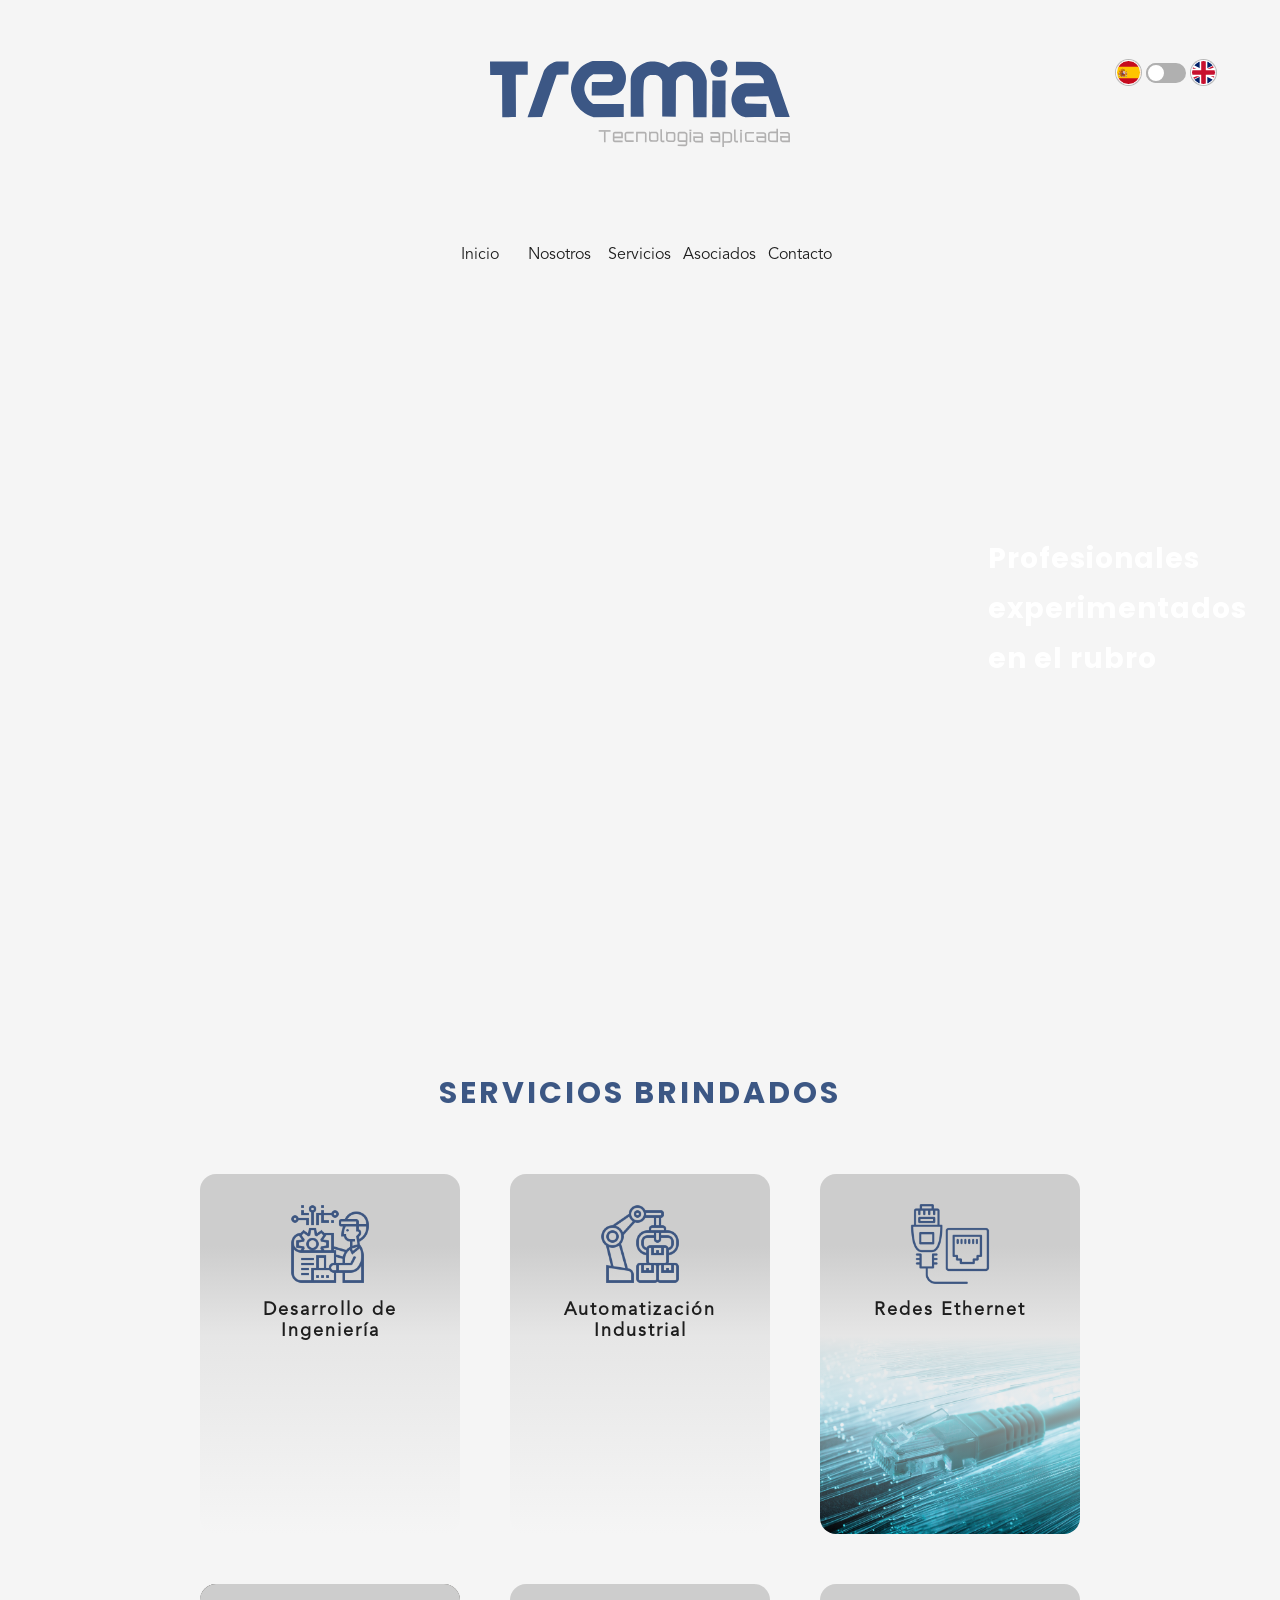
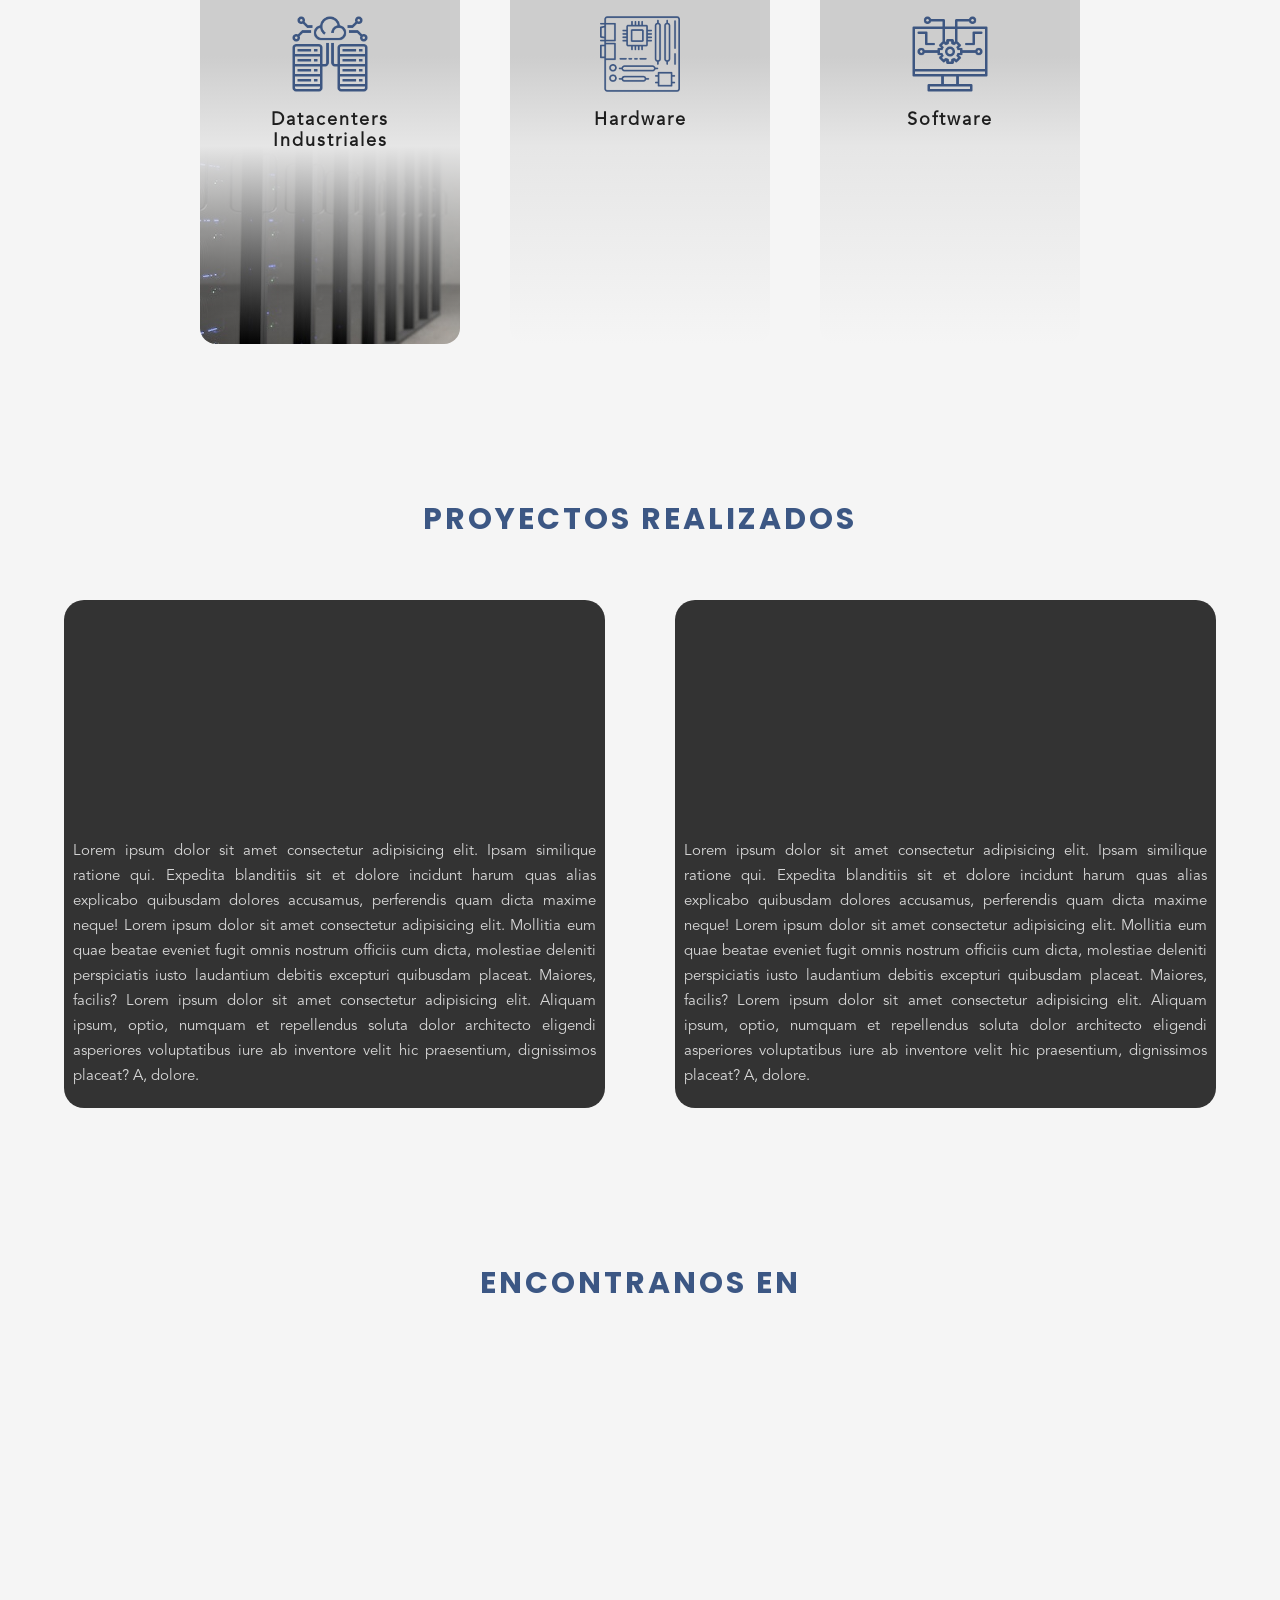
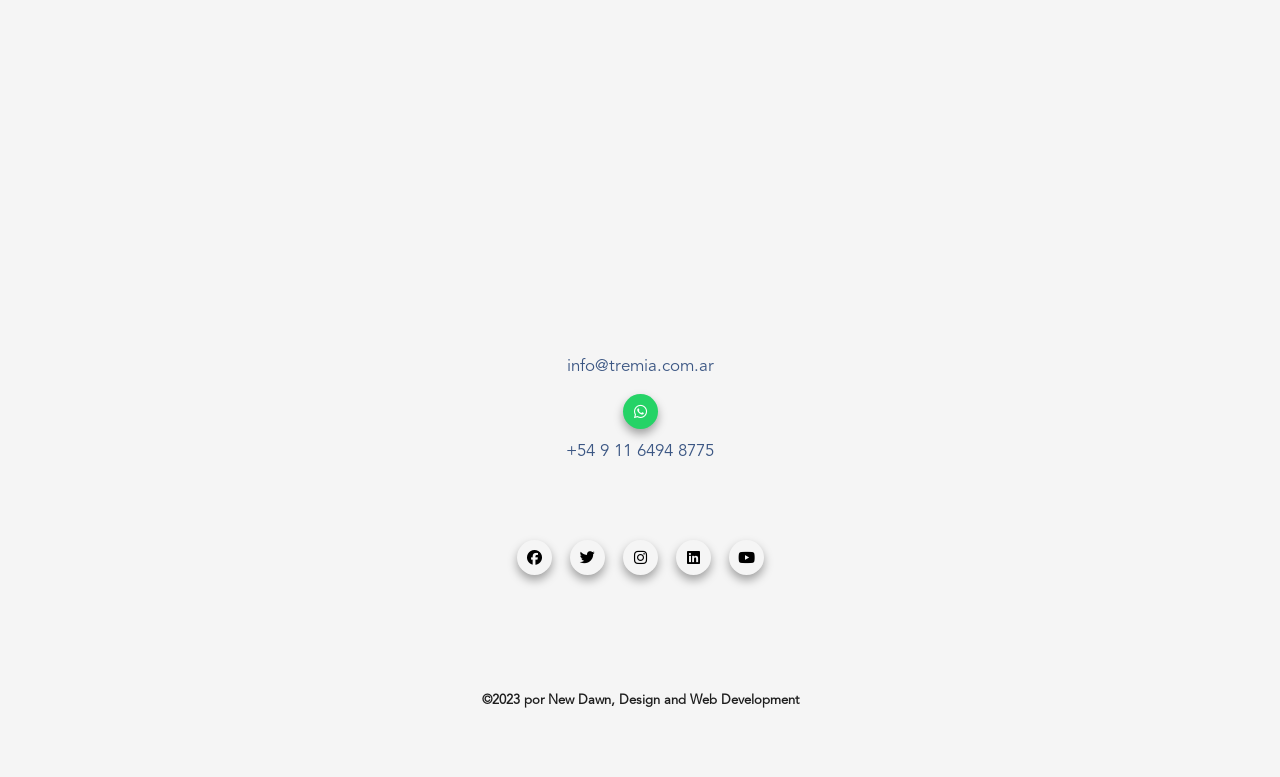
==== index.html @ 98873685 "first commit" ====
<!DOCTYPE html>
<html lang="en">
<head>
    <meta charset="UTF-8">
    <meta name="viewport" content="width=device-width, initial-scale=1.0">
    <link href="https://cdn.jsdelivr.net/npm/bootstrap@5.3.2/dist/css/bootstrap.min.css" rel="stylesheet" integrity="sha384-T3c6CoIi6uLrA9TneNEoa7RxnatzjcDSCmG1MXxSR1GAsXEV/Dwwykc2MPK8M2HN" crossorigin="anonymous">
    <link rel="stylesheet" href="./css/estilos.css">
    <link rel="preconnect" href="https://fonts.googleapis.com">
    <link rel="preconnect" href="https://fonts.gstatic.com" crossorigin>
    <link href="https://fonts.googleapis.com/css2?family=Poppins:wght@200&display=swap" rel="stylesheet">
    <link rel="stylesheet" href="https://cdnjs.cloudflare.com/ajax/libs/font-awesome/6.4.2/css/all.min.css">
    <title>Tremia</title>
</head>
<body>
    <header>
        <a href="./index.html" class="logo"><img src="./assets/images/logo.svg" alt="Logotipo de la compañia"></a>
        <nav>
            <ul class="navbar">
                <li><a href="./index.html">Inicio</a></li>
                <li><a href="./html/nosotros.html">Nosotros</a></li>
                <li><a href="./html/servicios.html">Servicios</a></li>
                <li><a href="./html/asociados.html">Asociados</a></li>
                <li><a href="./html/contacto.html">Contacto</a></li>
            </ul>
            <ul class="mobile-navbar">
                <li><a href="./index.html"><i class="fa-solid fa-house"></i></a></li>
                <li><a href="./html/nosotros.html"><i class="fa-solid fa-users"></i></a></li>
                <li><a href="./html/servicios.html"><i class="fa-solid fa-gear"></i></a></li>
                <li><a href="./html/asociados.html"><i class="fa-solid fa-handshake"></i></a></li>
                <li><a href="./html/contacto.html"><i class="fa-solid fa-circle-info"></i></a></li>
            </ul>
        </nav>
        <div class="toogle">
            <i class="es"></i>
            <input type="checkbox" class="switch">
            <i class="en"></i>
        </div>
    </header>
    <main class="home-main">
        <section class="banner">
            <p>Profesionales experimentados en el rubro</p>
        </section>
        <section class="service">
            <h2>SERVICIOS BRINDADOS</h2>
            <section class="service-container">
                <article class="engineering">
                    <div class="background"></div>
                    <div class="icon">
                        <img src="./assets/icons/ingenieria.png" alt="Plano de ingeniería">
                        <h3>Desarrollo de Ingeniería</h3>
                    </div>
                </article>
                <article class="automation">
                    <div class="background"></div>
                    <div class="icon">
                        <img src="./assets/icons/automatizacion.png" alt="Máquina de producción automatizada">
                        <h3>Automatización Industrial</h3>
                    </div>
                </article>
                <article class="ethernet">
                    <div class="background"></div>
                    <div class="icon">
                        <img src="./assets/icons/ethernet.png" alt="Enchufe y cable ethernet">
                        <h3>Redes Ethernet</h3>
                    </div>
                </article>
                <article class="datacenter">
                    <div class="background"></div>
                    <div class="icon">
                        <img src="./assets/icons/datacenter.png" alt="Datacenter conectado a la nube">
                        <h3>Datacenters Industriales</h3>
                    </div>
                </article>
                <article class="hardware">
                    <div class="background"></div>
                    <div class="icon">
                        <img src="./assets/icons/hardware.png" alt="Placa mother">
                        <h3>Hardware</h3>
                    </div>
                </article>
                <article class="software">
                    <div class="background"></div>
                    <div class="icon">
                        <img src="./assets/icons/software.png" alt="Monitor de pc">
                        <h3>Software</h3>
                    </div>
                </article>
            </section>
        </section>
        <section class="project">
            <h2>PROYECTOS REALIZADOS</h2>
            <section class="video-container"> 
                <article class="video-one">
                    <iframe width="" height="" src="https://www.youtube.com/embed/xtNZchCYTEs?si=9gAuLyuPOHuq5hOS" title="YouTube video player" frameborder="0" allow="accelerometer; autoplay; clipboard-write; encrypted-media; gyroscope; picture-in-picture; web-share" allowfullscreen></iframe>
                    <p>Lorem ipsum dolor sit amet consectetur adipisicing elit. Ipsam similique ratione qui. Expedita blanditiis sit et dolore incidunt harum quas alias explicabo quibusdam dolores accusamus, perferendis quam dicta maxime neque! Lorem ipsum dolor sit amet consectetur adipisicing elit. Mollitia eum quae beatae eveniet fugit omnis nostrum officiis cum dicta, molestiae deleniti perspiciatis iusto laudantium debitis excepturi quibusdam placeat. Maiores, facilis? Lorem ipsum dolor sit amet consectetur adipisicing elit. Aliquam ipsum, optio, numquam et repellendus soluta dolor architecto eligendi asperiores voluptatibus iure ab inventore velit hic praesentium, dignissimos placeat? A, dolore.</p>
                </article>
                <article class="video-two">
                    <iframe width="" height="" src="https://www.youtube.com/embed/kQKHyUtLWDk?si=GlRY5vP1J7Vg8TEd" title="YouTube video player" frameborder="0" allow="accelerometer; autoplay; clipboard-write; encrypted-media; gyroscope; picture-in-picture; web-share" allowfullscreen></iframe>
                    <p>Lorem ipsum dolor sit amet consectetur adipisicing elit. Ipsam similique ratione qui. Expedita blanditiis sit et dolore incidunt harum quas alias explicabo quibusdam dolores accusamus, perferendis quam dicta maxime neque! Lorem ipsum dolor sit amet consectetur adipisicing elit. Mollitia eum quae beatae eveniet fugit omnis nostrum officiis cum dicta, molestiae deleniti perspiciatis iusto laudantium debitis excepturi quibusdam placeat. Maiores, facilis? Lorem ipsum dolor sit amet consectetur adipisicing elit. Aliquam ipsum, optio, numquam et repellendus soluta dolor architecto eligendi asperiores voluptatibus iure ab inventore velit hic praesentium, dignissimos placeat? A, dolore.</p>
                </article>
            </section>
        </section>
        <section class="location">
            <h2>ENCONTRANOS EN</h2>
            <iframe src="https://www.google.com/maps/embed?pb=!1m18!1m12!1m3!1d3280.3046109738902!2d-58.330329324267936!3d-34.697496162456886!2m3!1f0!2f0!3f0!3m2!1i1024!2i768!4f13.1!3m3!1m2!1s0x95a332f5c1143429%3A0x132e150440129a84!2sRoque%20P%C3%A9rez%2090%2C%20B1874DXB%20Villa%20Dominico%2C%20Provincia%20de%20Buenos%20Aires!5e0!3m2!1ses-419!2sar!4v1694725161203!5m2!1ses-419!2sar" width="600" height="450" style="border:0;" allowfullscreen="" loading="lazy" referrerpolicy="no-referrer-when-downgrade"></iframe>
        </section>
    </main>
    <footer>
        <div class="social-media-container">
            <a href="http://www.outlook.com" target="_blank">info@tremia.com.ar</a>
            <div class="whatsapp-icon">
                <a href="https://web.whatsapp.com/" target="_blank"><i class="fa-brands fa-whatsapp"></i></a>
                <p>+54 9 11 6494 8775</p>
            </div>
            <div class="social-media-icons">
                <a href="http://www.facebook.com" target="_blank"><i class="fa-brands fa-facebook"></i></a>
                <a href="http://www.twitter.com" target="_blank"><i class="fa-brands fa-twitter"></i></a>
                <a href="http://www.instagram.com" target="_blank"><i class="fa-brands fa-instagram"></i></a>
                <a href="http://www.linkedin.com" target="_blank"><i class="fa-brands fa-linkedin"></i></a>
                <a href="http://www.youtube.com" target="_blank"><i class="fa-brands fa-youtube"></i></a>
            </div>
        </div>
        <div class="copyright">
            <p>©2023 por New Dawn, Design and Web Development</p>
        </div>
    </footer>
    <script src="https://cdn.jsdelivr.net/npm/bootstrap@5.3.2/dist/js/bootstrap.bundle.min.js" integrity="sha384-C6RzsynM9kWDrMNeT87bh95OGNyZPhcTNXj1NW7RuBCsyN/o0jlpcV8Qyq46cDfL" crossorigin="anonymous"></script>
</body>
</html>
---- css/estilos.css ----
@font-face {
    font-family: avenir;
    src: url(../assets/fonts/avenir_ff/AvenirLTStd-Book.otf);
}

* {
    box-sizing: border-box;
    margin: 0;
    padding: 0;
    text-decoration: none;
    list-style: none;
}

html {
    font-size: 62.5%;
}

body {
    display: flex;
    flex-direction: column;
    gap: 40px;
    background-color: whitesmoke;
}

/*Comienzo Header*/

header {
    width: 90vw;
    height: 30vh;
    margin: 0 auto;
    display: grid;
    grid-template-columns: 2fr 1fr;
    grid-template-rows: 1fr 2fr 4fr;
    grid-template-areas:
    ". ."
    ". toogle"
    "logo logo"
}

.logo {
    grid-area: logo;
    place-self: start center;
    display: flex;
    justify-content: center;
    align-items: center;
}

.logo img {
    width: 80%;
}

    /* inicio navbar*/


.navbar {
    display: none;
}

.navbar li {
    width: 80px;
    height: 30px;
    display: flex;
}

.navbar li a {
    display: flex;
    justify-content: center;
    align-items: center;
    width: 100%;
    height: 100%;
    font-family: avenir;
    font-size: 1.5rem;
    color: #1e1e1e;
    text-decoration: none;
}


.navbar li a:hover {
    border: 2px solid #3c5784;
    background-color: #3c5784;
    border-radius: 0.3em;
    color: #fff;
}

.navbar li a:active {
    color:#b0b0b0;
}

.mobile-navbar {
    width: 100vw;
    position: fixed;
    z-index: 2;
    left: 0;
    bottom: 0;
    margin: 0;
    display: flex;
    justify-content: space-between;
    align-items: center;
    padding: .8em;
    background-color: #3c5784;
    border-radius: 0.5em 0.5em 0px 0px;
}


.mobile-navbar li {
    width: 40px;
    height: 30px;
    display: flex;
    gap: 10px;
}

.mobile-navbar li a {
    display: flex;
    justify-content: center;
    align-items: center;
    width: 100%;
    height: 100%;
    font-family: avenir;
    font-size: 2rem;
    color: whitesmoke;
    text-decoration: none;
}

.mobile-navbar li a:hover {
    color: #b0b0b0;
}

    /* fin navbar*/

    /* inicio switch idioma*/

.toogle {
    display: flex;
    justify-content: center;
    align-items: center;
    gap: 2.5px;
    grid-area: toogle;
    place-self: start end;
}

.toogle .es, .toogle .en{
    /*width: 35px;
    height: 35px;*/
    width: 17.5px;
    height: 17.5px;
    border-radius: 100%;
    border: 1px solid #fff;
    background-size: cover;
    background-position: center;
    background-repeat: no-repeat;
    box-shadow: 0px 0px 0px 1px rgba(0, 0, 0, 0.25)
}

.toogle .es {
    background-image: url(../assets/icons/bandera-españa.svg);
}

.toogle .en {
    background-image: url(../assets/icons/bandera-reino-unido.svg);
}

.toogle .switch {
    position: relative;
    /*width: 50px;
    height: 25px;*/
    width: 25px;
    height: 12.5px;
}

.switch:before {
    content: '';
    position: absolute;
    /*width: 50px;
    height: 25px;*/
    width: 25px;
    height: 12.5px;
    background-color: #b0b0b0;
    border-radius: 25px;
}

.switch:after {
    content: '';
    position: absolute;
    /*width: 25px;
    height: 25px;*/
    width: 12.5px;
    height: 12.5px;
    background-color: #fff;
    border-radius: 25px;
    border: 2px solid #b0b0b0;
    box-sizing: border-box;
    transition: 0.25s;
}

.switch:checked:after {
    /*left: 25px;*/
    left: 12.5px;
    border: 2px solid #b0b0b0;
}

.switch:checked:before {
    background-color: #b0b0b0;
}
    /*fin switch idioma*/

/*Fin Header*/

/*Inicio Main Index*/

.home-main {
    display: flex;
    flex-direction: column;
    gap: 150px;
}

    /*inicio banner*/
.banner {
    width: 100%;
    height: 67.5vh;
    display: flex;
    justify-content: end;
    align-items: center;
    background-image: url(/assets/images/automatizacion.jpg);
    background-size: cover;
    background-position: center;
    background-repeat: no-repeat;
}


.banner p {
    width: 200px;
    height: 150px;
    display: flex;
    justify-content: center;
    align-items: center;
    font-family: 'Poppins', sans-serif;
    font-size: 2.2rem;
    font-weight: 700;
    letter-spacing: 0.1rem;
    color: #fff;
    line-height: 4rem;
    padding: 0.3em;

}
    /*fin banner*/

    /*inicio service*/

.service {
    width: 90vw;
    display: grid;
    margin: 0 auto;
    gap: 50px;
}

.service h2 {
    font-family: 'Poppins', sans-serif;
    font-size: 2rem;
    font-weight: bold;
    letter-spacing: 0.3rem;
    color: #3c5784;
    text-align: center;
    padding: 0.25em;
}

.service-container {
    display: grid;
    grid-auto-rows: 36rem;
    grid-template-columns: repeat(auto-fit, min(26rem));
    place-content: center;
    gap: 50px;
}

.service-container article {
    display: flex;
    position: relative;
    width: 260px;
    height: 360px;
    border-radius: 16px;
    background-size: cover;
    background-repeat: no-repeat;
}

.service-container .engineering {
    background-image: url(/assets/images/plano.jpg);
    background-position: -250px 20px;
}


.service-container .automation {
    background-image: url(/assets/images/automatizacion.jpg);
    background-position: -200px 70px;
}

.service-container .ethernet {
    background-image: url(/assets/images/ethernet.jpg);
    background-position: -200px 120px;
}

.service-container .datacenter {
    background-image: url(/assets/images/datacenter.jpg);
    background-position: -140px 0px;
}

.service-container .hardware {
    background-image: url(/assets/images/hardware.jpg);
    background-position: -250px 0px;
}

.service-container .software {
    background-image: url(/assets/images/software.jpg);
    background-position: -300px 50px;
}

.service-container .background {
    width: 100%;
    height: 100%;
    border-radius: 16px;
    background: linear-gradient(180deg, #cdcdcd 20%, #e6e6e6 45%, #ffffff00 100%);
    
}

.service-container article .icon {
    position: absolute;
    top: 30px;
    width: 100%;
    height: auto;
    display: flex;
    flex-direction: column;
    justify-content: start;
    align-items: center;
    gap: 16px;
    border-radius: 8px;
}

.service-container article .icon img {
    width: 80px;
    height: 80px;
    background-size: cover;
    background-position: center;
    background-repeat: no-repeat;
    filter: invert(34%) sepia(5%) saturate(4446%) hue-rotate(179deg) brightness(92%) contrast(93%);
}

.service-container article .icon h3 {
    width: 80%;
    font-family: avenir;
    font-size: 1.8rem;
    font-weight: bold;
    letter-spacing: 0.2rem;
    color: #1e1e1e;
    text-align: center;
}

    /*fin service*/

    /*inico project*/

.project {
    width: 90vw;
    margin: 0 auto;
    display: flex;
    flex-direction: column;
    align-items: center;
    gap: 50px;
}

.project h2 {
    font-family: 'Poppins', sans-serif;
    font-size: 2rem;
    font-weight: bold;
    letter-spacing: 0.3rem;
    color: #3c5784;
    text-align: center;
    padding: 0.25em;
}

.project .video-container {
    width: 100%;
    display: flex;
    justify-content: center;
    align-items: center;
    flex-wrap: wrap;
    gap: 70px;
    /*background-color: #e6e6e6;*/
    /*padding: 10px 10px;*/
    border-radius: 7px;
}

.project .video-container article {
    width: 100%;
    display: flex;
    flex-direction: column;
    justify-content: center;
    align-items: center;
    gap: 10px;
    
    background-color: #333333;
    border-radius: 20px;
}


.project .video-container article iframe {
    width: 100%;
    height: 220px;
    border-radius: 8px;
    opacity: 1;
}

.project .video-container article p {
    font-family: avenir;
    font-size: 1.5rem;
    line-height: 2.5rem;
    padding: 0.6em;
    color: #fff;
    text-align: justify;
    opacity: 0.8;
}

    /*fin project*/

    /*inicio location*/

.location {
    width: 100%;
    display: flex;
    flex-direction: column;
    justify-content: center;
    align-items: center;
    gap: 50px;
}

.location h2 {
    font-family: 'Poppins', sans-serif;
    font-size: 2rem;
    font-weight: bold;
    letter-spacing: 0.3rem;
    color: #3c5784;
    padding: 0.25em;
}

.location iframe {
    width: 100%;
}

    /*fin location*/

/*Fin Main Index*/

/*Inicio Main Nosotros*/

.about-main {
    display: flex;
    flex-direction: column;
    justify-content: center;
    align-items: center;
    background-color: whitesmoke;
}

.about {
    width: 80vw;
    display: flex;
    flex-direction: column;
    gap: 3em;
    justify-content: center;
    align-items: center;
}

.about__title {
    font-family: avenir;
    font-size: 1.8rem;
    letter-spacing: 0.1rem;
    line-height: 3rem;
    text-align: center;
    color: #3c5784;
}

.about__text {
    font-family: avenir;
    font-size: 1.5rem;
    line-height: 3rem;
    text-align: center;
    color: #3c5784;
}

.about__card {
    display: flex;
    flex-direction: row;
    justify-content: center;
    align-items: center;
    flex-wrap: wrap;
    margin-top: 3em;
    gap: 5em;
}

.about__card .about-card__wrapper {
    width: 28em;
    display: flex;
    flex-direction: column;
    flex-wrap: wrap;
    border-radius: 2.5em;
    background-color: #fff;
    box-shadow: .7em .7em .3em 0em rgba(0,0,0,0.75);
}

.about-card__wrapper .about-card__head,
.about-card__wrapper .about-card__body {
    display: flex;
    flex-direction: column;
    justify-content: center;
    align-items: center;
    padding: 2.5em 2em;
}

.about-card__wrapper .about-card__head {
    position: relative;
}

.about-card__wrapper .about-card__body {
    gap: 2em;
}

.about-card__head .about-card__image {
    position: relative;
    height: 15em;
    width: 15em;
    border-radius: 50%;
    background: #fff;
    padding: 0.3em;
}

.about-card__head .about-card__image img {
    width: 100%;
    height: 100%;
    object-fit: cover;
    object-position: center;
    border-radius: 50%;
    border: .4em solid #019aa2;
}

.about-card__body .about-card__name {
    font-family: avenir;
    font-size: 1.8rem;
    font-weight: 500;
    color: #333;
}

.about-card__body .about-card__position {
    font-family: avenir;
    font-size: 1.8rem;
    font-weight: bold;
    color: #333;
    
}

.about-card__body .about-card__description {
    width: 100%;
    font-family: avenir;
    font-size: 1.4rem;
    font-weight: 500;
    color: #707070;
    text-align: center;
    line-height: 3rem;
    padding: .1em;
    border-bottom: 0.2em solid #c7c7c7;
    border-top: 0.2em solid #c7c7c7;
}

.about-card__head .about-card__overlay {
    position: absolute;
    top: 0;
    left: 0;
    width: 100%;
    height: 100%;
    background-color: #019aa2;
    border-radius: 2.5em 2.5em 0 2.5em;
}

.about-card__head .about-card__overlay::before,
.about-card__head .about-card__overlay::after {
    content: '';
    position: absolute;
    right: 0;
    bottom: -40px;
    width: 40px;
    height: 40px;
    background-color: #019aa2;
}

.about-card__head .about-card__overlay::after {
    border-radius: 0 2.5em 0 0;
    background-color: #fff;
}


/*FIn Main Nosotros*/

/*Inicio Main Servicios*/

.service-card {
    width: 100vw;
    height: auto;
    display: flex;
    flex-direction: column;
    gap: 4em;
}

.service-card .service-card__article {
    display: flex;
    flex-direction: column;
    gap: 1.5em;
}

.service-card__article .service-card__image {
    width: 100%;
    height: 300px;
    display: flex;
    justify-content: center;
    align-items: start;
    background-size: cover;
    background-position: center;
    background-repeat: no-repeat;
}

.service-card__image .service-card__title {
    width: 100%;
    font-family: 'Poppins', sans-serif;
    font-size: 1.5rem;
    letter-spacing: 0.15rem;
    padding: 0.3em;
    text-align: center;
    background-color: rgb(1, 1, 1, 0.5);
    color: #fff;
}

.engineering .service-card__image {
    background-image: url(./../assets/images/plano.jpg);
}

.automation .service-card__image {
    background-image: url(./../assets/images/automatizacion.jpg);
}

.ethernet .service-card__image {
    background-image: url(./../assets/images/ethernet.jpg);
}

.datacenter .service-card__image {
    background-image: url(./../assets/images/datacenter.jpg);
}

.hardware .service-card__image {
    background-image: url(./../assets/images/hardware.jpg);
}

.software .service-card__image {
    background-image: url(./../assets/images/software.jpg);
}


.service-card__article .service-card__body {
    width: 100%;
    display: flex;
    flex-direction: column;
    justify-content: space-between;
    align-items: center;
    gap: 2em;
    padding: 1em 1em;
}


.service-card__body .service-card__description {
    font-family: avenir;
    font-size: 1.3rem;
    letter-spacing: 0.15rem;
    line-height: 1.8rem;
    text-align: center;
}

.service-card__body .service-card__detail {
    width: 100%;
    display: grid;
    grid-template-columns: 1fr 1fr;
    gap: 4px;
    margin-bottom: 0;
    padding-left: 0;
}

.service-card__body .service-card__detail li {
    display: flex;
    justify-content: center;
    align-items: center;
    font-family: avenir;
    font-size: 1.5rem;
    background-color: #b0b0b0;
    color: #ffffff;
    border-radius: 0.5em;
    padding: 0.55em;
    text-align: center;  
}

/*Fin Main Servicios*/

/*Inicio Main Asociados*/

.partner-main {
    display: flex;
    flex-direction: column;
    justify-content: center;
    align-items: center;
}

.partner-container {
    width: 80vw;
    height: auto;
    display: flex;
    flex-direction: column;
    justify-content: center;
    align-items: center;
    gap: 6em;
}

.partner-container__intro {
    font-family: avenir;
    font-size: 1.5rem;
    line-height: 3rem;
    color: #3c5784;
    text-align: center;
}

.partner-card {
    width: 100%;
    display: flex;
    flex-direction: column;
    justify-content: center;
    align-items: center;
    gap: 6em;
}

.partner-card .partner-card__item {
    width: 90%;
    display: flex;
    flex-direction: column;
    gap: 2em;
}

.partner-card .partner-card__image {
    width: 100%;
    border: 0.2em solid black;
    padding: 0.5em;
}

.partner-card .partner-card__name {
    font-family: 'Poppins', sans-serif;
    font-size: 1.8rem;
    font-weight: bold;
    text-align: center;
}

/*Fin Main Asociados*/

/*Inicio Main Contacto*/

.form-container {
    width: 90vw;
    display: flex;
    flex-direction: column;
    align-items: center;
    margin: 0 auto;
    background-color: #343434;
    color: #fff;
}

.form-container .form-container__title {
    display: flex;
    align-self: flex-start;
    font-family: 'Poppins', sans-serif;
    font-size: 1.7rem;
    letter-spacing: 0.066667em;
    padding: 0.5em 0.666667em;
}

.form-container .form-container__wrapper {
    width: 100%;
    display: flex;
    flex-direction: column;
    flex-wrap: wrap;
    padding: 1.25em;
    font-family: 'Poppins', sans-serif;
}

.contact-form {
    width: 100%;
    display: flex;
    flex-direction: column;
    justify-content: center;
    align-items: center;
    gap: 1.5em;
    font-size: 1.3rem;
    font-weight: bold;
    padding: 1em;
    color: #00276c;
    background-color: #b0b0b0;
    box-shadow: 0 0 20px 0 rgba(255, 255, 255, .3);
}

.contact-form__form {
    width: 100%;
    display: flex;
    flex-direction: column;
    gap: 2.5em;
}

.contact-form__form div {
    width: 100%;
    display: flex;
    flex-direction: column;
    justify-content: space-between;
}

.contact-form__form input,
.contact-form__form select,
.contact-form__form textarea {
    border: none;
    padding: 0.7em;
    background: none;
    outline: 0;
    border-bottom: 1px solid #3c5784;
    color: #fff;
    font-family: avenir;
    font-size: 1.2rem;
    letter-spacing: 0.1rem;
}

.contact-form__form option {
    color: #222222;
}

.contact-form__button button {
    display: flex;
    justify-content: center;
    align-items: center;
    font-family: 'Poppins', sans-serif;
    font-size: 1.2rem;
    font-weight: bold;
    padding: .8em 2em;
    background: #3c5784;
    color: #fff;
    text-transform: uppercase;
    letter-spacing: 0.1rem;
    border: none;
    cursor: pointer;
}

.contact-info {
    width: 100%;
    display: flex;
    flex-direction: column;
    gap: 2em;
    background-color: #000;
    box-shadow: 0 0 2em 0 rgba(255, 255, 255, .3);
    font-size: 1.3rem;
    letter-spacing: 0.1rem;
    padding: 1em 0.5em;
}

.contact-info .contact-info__title {
    font-size: 1.5rem;
    font-weight: bold;
}

.contact-info .contact-info__info {
    display: flex;
    flex-direction: column;
    justify-content: space-between;
    gap: 0.8em;
    font-size: 1.2rem;
    color: #ffffff;
    margin-bottom: 0;
    padding-left: 0;
}

.contact-info .contact-info__text {
    color: #ffffff;
    line-height: 2.5rem;
    text-align: left;
}

/*FIn Main Contacto*/

/*Inicio Footer*/

footer {
    display: flex;
    margin: 100px 0px;
    flex-direction: column;
    justify-content: center;
    align-items: center;
    gap: 60px;
}

.social-media-container {
    max-width: 320px;
    width: auto;
    display: flex;
    flex-direction: column;
    gap: 15px;
}

.social-media-container a,
.social-media-container p {
    font-family: avenir;
    font-size: 1.4rem;
    color: #3c5784;
    text-align: center;
    text-decoration: none;
}


.social-media-icons {
    display: flex;
    flex-direction: row;
    justify-content: space-between;
    align-items: center;
    gap: 18px;
    margin: 50px 0px;
}

.whatsapp-icon {
    display: flex;
    flex-direction: column;
    justify-content: center;
    align-items: center;
    gap: 10px;
}

.social-media-icons a,
.whatsapp-icon a {
    width: 25px;
    height: 25px;
    display: flex;
    justify-content: center;
    align-items: center;
    text-decoration: none;
}

.social-media-icons a i,
.whatsapp-icon a i {
    display: flex;
    justify-content: center;
    align-items: center;
    font-size: 1.3rem;
    color: black;
    border-radius: 50%;
    padding: 15px;
    box-shadow: 0px 5px 10px rgb(0,0,0,.35);
    transition: all .3s ease;
}

.whatsapp-icon a i {
    color: white;
    background-color: #25D366;
}

.fa-brands {
    width: 100%;
    height: 100%;
}

.fa-whatsapp:hover {
    background-color: #25D366;
    box-shadow: 0 0 15px #25D366,
                0 0 45px #25D366,
                0 0 75px #25D366,
                0 0 115px #25D366;
    color: white;
    transform: scale(1.2);
}

.fa-facebook:hover {
    background-color: #3b5998;
    box-shadow: 0 0 15px #3b5998,
                0 0 45px #3b5998,
                0 0 75px #3b5998,
                0 0 115px #3b5998;
    color: white;
    transform: scale(1.2);

}

.fa-twitter:hover {
    background-color: #00acee;
    box-shadow: 0 0 15px #00acee,
                0 0 45px #00acee,
                0 0 75px #00acee,
                0 0 115px #00acee;
    color: white;
    transform: scale(1.2);
}

.fa-instagram:hover {
    background: linear-gradient(45deg, rgba(254,218,117,0.8) 0%, rgba(250,126,30,0.8) 25%, rgba(214,41,118,0.8) 50%, rgba(150,47,191,0.8) 75%, rgba(79,91,213,0.8) 100%);
    box-shadow: 0px 0 15px rgba(254,218,117,0.8),
                0px 0 45px rgba(250,126,30,0.8),
                0px 0 75px rgba(214,41,118,0.8),
                0px 0 115px rgba(150,47,191,0.8);
    color: white;
    transform: scale(1.2);
}

.fa-linkedin:hover {
    background-color: #0e76a8;
    box-shadow: 0 0 15px #0e76a8,
                0 0 45px #0e76a8,
                0 0 75px #0e76a8,
                0 0 115px #0e76a8;
    color: white;
    transform: scale(1.2);
}

.fa-youtube:hover {
    background-color: #c4302b;
    box-shadow: 0 0 15px #c4302b,
                0 0 45px #c4302b,
                0 0 75px #c4302b,
                0 0 115px #c4302b;
    color: white;
    transform: scale(1.2);
}

.copyright {
    font-family: avenir;
    font-size: 1.2rem;
    color: #1e1e1e;
    font-weight: bold;
    padding: 0.5em 0em;
}

/*Fin Footer*/

/*Inicio Media Query 768px*/

@media (min-width: 768px) {

    header {
        display: grid;
        grid-template-columns: 1fr 3fr 1fr;
        grid-template-rows: 2fr 5fr 2fr;
        grid-template-areas:
        ". . ."
        ". logo toogle"
        ". navbar ."
    }

    .logo {
        grid-area: logo;
    }

    .logo img {
        width: 90%;
    }

    .toogle {
        grid-area: toogle;
        gap: 5px;
    }

    .toogle .es, .toogle .en {
        width: 25px;
        height: 25px;
    }

    .toogle .switch {
        width: 40px;
        height: 20px;
    }

    .switch:before {
        width: 40px;
        height: 20px;
        border-radius: 40px;
    }

    .switch:after {
        width: 20px;
        height: 20px;
        border-radius: 20px;
    }

    .switch:checked:after {
        left: 20px;
    }

    nav {
        display: grid;
        grid-area: navbar;
    }
    
    .navbar {
        display: flex;
        place-self: end center;
        margin-bottom: 0;
        padding: 0;
    }
    
    .mobile-navbar {
        display: none;
    }

    .banner p {
        width: 300px;
        font-size: 2.8rem;
        line-height: 5rem;
    }

    .service h2, .project h2, .location h2 {
        font-size: 3rem;
    }

    .project .video-container {
        flex-wrap: nowrap;
    }

    .service-card__image .service-card__title {
        font-size: 1.75rem;
    }

    .service-card__body .service-card__description {
        font-size: 1.5rem;
    }

    .service-card__body .service-card__detail {
        grid-template-columns: repeat(3, 1fr);
    }

    .partner-card {
        display: grid;
        grid-template-columns: 1fr 1fr;
    }

    .form-container .form-container__wrapper {
        display: grid;
        grid-template-columns: 1fr 0.5fr;
    
    }


    .contact-form .contact-form__form {
        display: grid;
        grid-template-columns: 1fr 1fr;
        grid-template-areas: 
        "name ."
        "country address"
        "mail phone"
        "affair ."
        "message message";
    }

    
    .contact-form__fullname {
        grid-area: name;
    }

    .contact-form__address {
        grid-area: address;
    }

    .contact-form__country {
        grid-area: country;
    }

    .contact-form__email {
        grid-area: mail;
    }

    .contact-form__phone {
        grid-area: phone;
    }

    .contact-form__affair {
        grid-area: affair;
    }

    .contact-form__message {
        grid-area: message;
    }


    footer {
        margin-bottom: 50px;
    }

    .social-media-icons a,
    .whatsapp-icon a {
        width: 35px;
        height: 35px;
    }

    .social-media-icons a i,
    .whatsapp-icon a i {
        font-size: 1.5rem;
    }

    .social-media-container a,
    .social-media-container p {
        font-size: 1.7rem;
    }

    .copyright {
        font-size: 1.3rem;
    }
}   

@media (min-width: 1024px) {
    .logo img {
        width: 100%;
    }

    .navbar li a {
        font-size: 1.6rem;
    }

    .about__card {
        gap: 10em;
    }

    .partner-container__intro {
        font-size: 1.7rem;
    }

    .partner-card {
        grid-template-columns: repeat(3, 1fr);
        justify-items: center;
    }


    .service-card {
        gap: 0em;
    }

    .service-card .service-card__article {
        height: 380px;
        flex-direction: row;
    }

    .service-card .service-card__article:nth-child(even) {
        flex-direction: row-reverse;
    }

    .service-card__article .service-card__image {
        height: 100%;
    }

    .service-card__article .service-card__body {
        width: 45%;
        justify-content: center;
    }

    .service-card__body .service-card__detail {
        grid-template-columns: repeat(2, 1fr);
    }
}
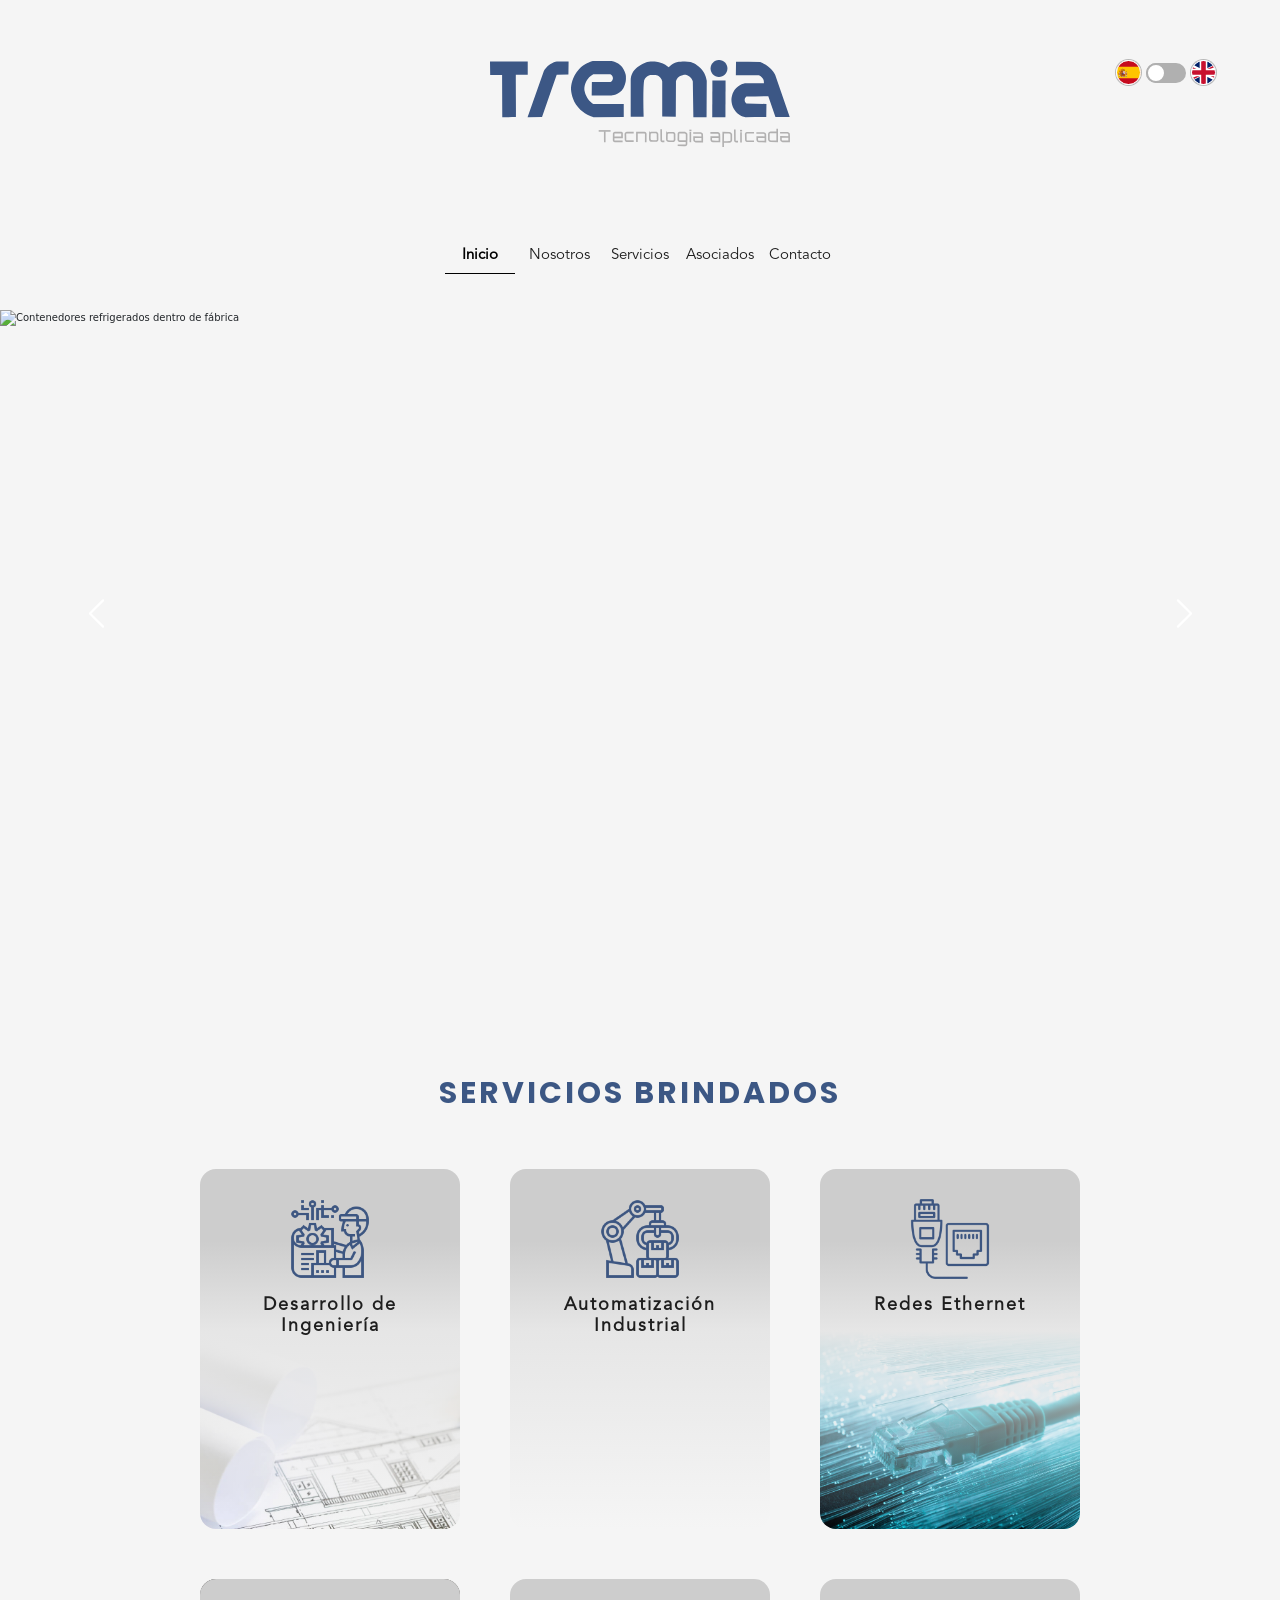
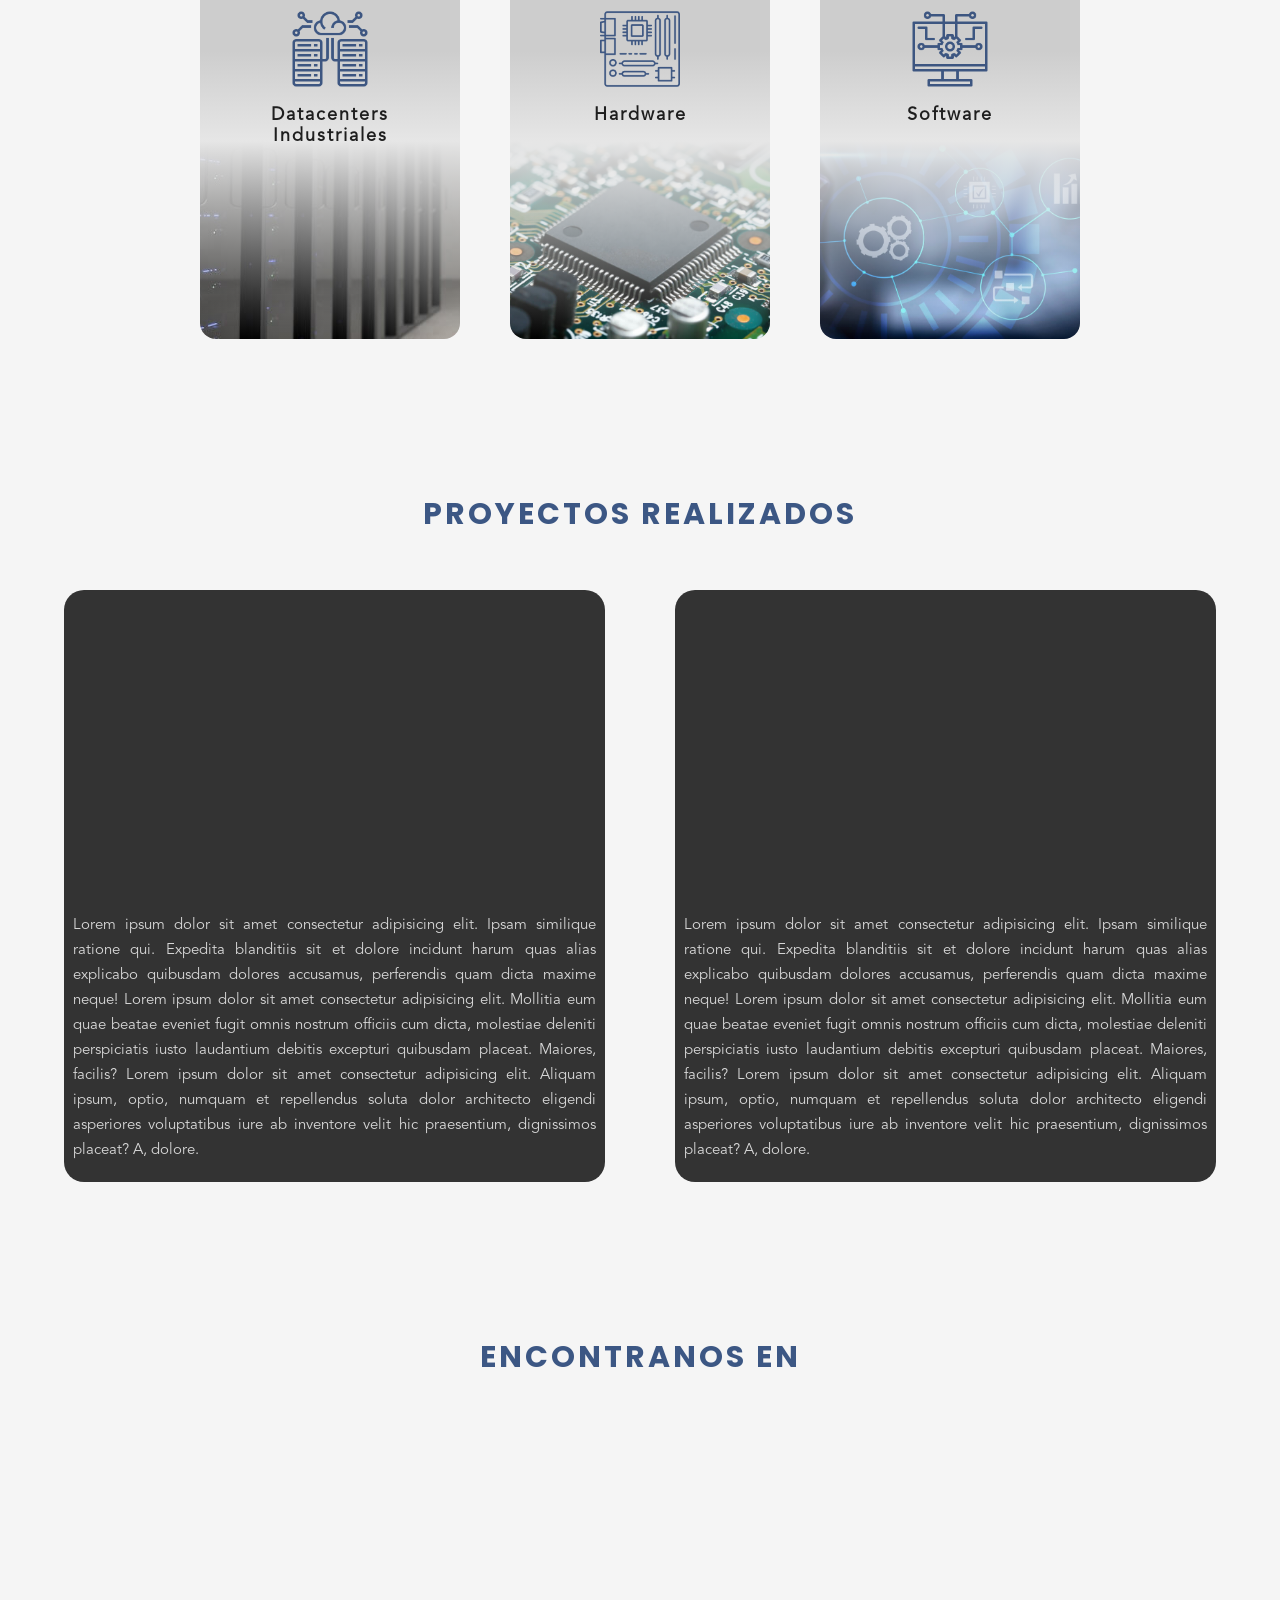
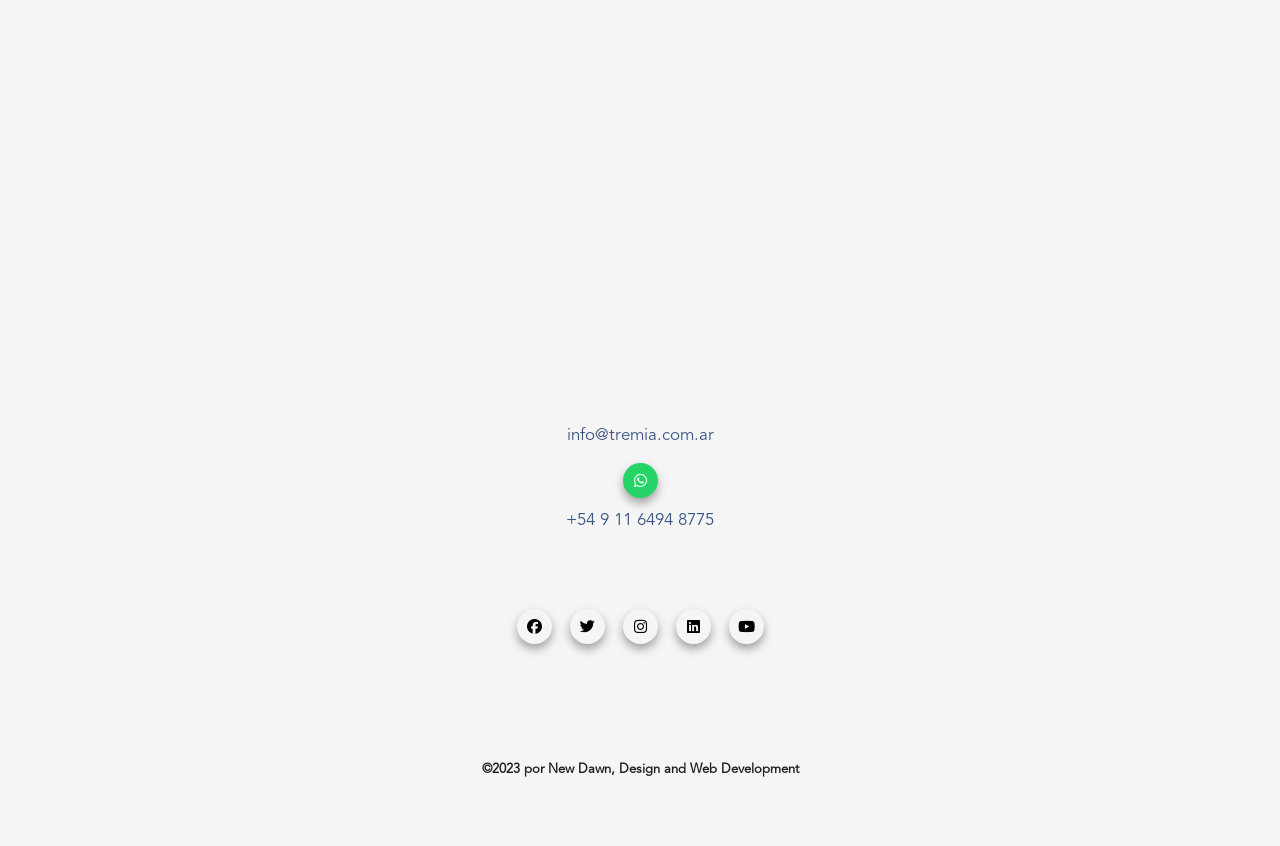
==== commit 13b34b90: "including bootstrap" ====
--- a/index.html
+++ b/index.html
@@ -15,13 +15,30 @@
     <header>
         <a href="./index.html" class="logo"><img src="./assets/images/logo.svg" alt="Logotipo de la compañia"></a>
         <nav>
-            <ul class="navbar">
+            <!-- <ul class="navbar"> 
                 <li><a href="./index.html">Inicio</a></li>
                 <li><a href="./html/nosotros.html">Nosotros</a></li>
                 <li><a href="./html/servicios.html">Servicios</a></li>
                 <li><a href="./html/asociados.html">Asociados</a></li>
                 <li><a href="./html/contacto.html">Contacto</a></li>
-            </ul>
+            </ul>-->
+            <ul class="nav nav-underline nav-btsp">
+                <li class="nav-item nav-item-btsp">
+                  <a class="nav-link nav-link-btsp active" aria-current="page" href="/index.html">Inicio</a>
+                </li>
+                <li class="nav-item nav-item-btsp">
+                  <a class="nav-link nav-link-btsp" href="./html/nosotros.html">Nosotros</a>
+                </li>
+                <li class="nav-item nav-item-btsp">
+                  <a class="nav-link nav-link-btsp" href="./html/servicios.html">Servicios</a>
+                </li>
+                <li class="nav-item nav-item-btsp">
+                  <a class="nav-link nav-link-btsp" href="./html/asociados.html">Asociados</a>
+                </li>
+                <li class="nav-item nav-item-btsp">
+                  <a class="nav-link nav-link-btsp" href="./html/contacto.html">Contacto</a>
+                </li>
+              </ul>
             <ul class="mobile-navbar">
                 <li><a href="./index.html"><i class="fa-solid fa-house"></i></a></li>
                 <li><a href="./html/nosotros.html"><i class="fa-solid fa-users"></i></a></li>
@@ -37,9 +54,30 @@
         </div>
     </header>
     <main class="home-main">
-        <section class="banner">
+        <!--<section class="banner">
             <p>Profesionales experimentados en el rubro</p>
-        </section>
+        </section>-->
+        <div id="carouselExampleInterval" class="carousel slide carousel" data-bs-ride="carousel">
+            <div class="carousel-inner carousel-container">
+              <div class="carousel-item carousel-item-container active" data-bs-interval="10000">
+                <img src="./assets/images/automatizacion.jpg" class="d-block w-100 carousel-img" alt="Contenedores refrigerados dentro de fábrica">
+              </div>
+              <div class="carousel-item carousel-item-container" data-bs-interval="10000">
+                <img src="./assets/images/datacenter.jpg" class="d-block w-100 carousel-img" alt="Pasillo con fila de servidores">
+              </div>
+              <div class="carousel-item carousel-item-container" data-bs-interval="10000">
+                <img src="./assets/images/ethernet.jpg" class="d-block w-100 carousel-img" alt="Conexión de red ethernet">
+              </div>
+            </div>
+            <button class="carousel-control-prev carousel-button" type="button" data-bs-target="#carouselExampleInterval" data-bs-slide="prev">
+              <span class="carousel-control-prev-icon carousel-button-icon" aria-hidden="true"></span>
+              <span class="visually-hidden">Previous</span>
+            </button>
+            <button class="carousel-control-next carousel-button" type="button" data-bs-target="#carouselExampleInterval" data-bs-slide="next">
+              <span class="carousel-control-next-icon carousel-button-icon" aria-hidden="true"></span>
+              <span class="visually-hidden">Next</span>
+            </button>
+          </div>
         <section class="service">
             <h2>SERVICIOS BRINDADOS</h2>
             <section class="service-container">
@@ -91,11 +129,15 @@
             <h2>PROYECTOS REALIZADOS</h2>
             <section class="video-container"> 
                 <article class="video-one">
-                    <iframe width="" height="" src="https://www.youtube.com/embed/xtNZchCYTEs?si=9gAuLyuPOHuq5hOS" title="YouTube video player" frameborder="0" allow="accelerometer; autoplay; clipboard-write; encrypted-media; gyroscope; picture-in-picture; web-share" allowfullscreen></iframe>
+                    <div class="iframe-container">
+                        <iframe width="" height="" src="https://www.youtube.com/embed/xtNZchCYTEs?si=9gAuLyuPOHuq5hOS" title="YouTube video player" frameborder="0" allow="accelerometer; autoplay; clipboard-write; encrypted-media; gyroscope; picture-in-picture; web-share" allowfullscreen></iframe>
+                    </div>
                     <p>Lorem ipsum dolor sit amet consectetur adipisicing elit. Ipsam similique ratione qui. Expedita blanditiis sit et dolore incidunt harum quas alias explicabo quibusdam dolores accusamus, perferendis quam dicta maxime neque! Lorem ipsum dolor sit amet consectetur adipisicing elit. Mollitia eum quae beatae eveniet fugit omnis nostrum officiis cum dicta, molestiae deleniti perspiciatis iusto laudantium debitis excepturi quibusdam placeat. Maiores, facilis? Lorem ipsum dolor sit amet consectetur adipisicing elit. Aliquam ipsum, optio, numquam et repellendus soluta dolor architecto eligendi asperiores voluptatibus iure ab inventore velit hic praesentium, dignissimos placeat? A, dolore.</p>
                 </article>
                 <article class="video-two">
-                    <iframe width="" height="" src="https://www.youtube.com/embed/kQKHyUtLWDk?si=GlRY5vP1J7Vg8TEd" title="YouTube video player" frameborder="0" allow="accelerometer; autoplay; clipboard-write; encrypted-media; gyroscope; picture-in-picture; web-share" allowfullscreen></iframe>
+                    <div class="iframe-container">
+                        <iframe width="" height="" src="https://www.youtube.com/embed/kQKHyUtLWDk?si=GlRY5vP1J7Vg8TEd" title="YouTube video player" frameborder="0" allow="accelerometer; autoplay; clipboard-write; encrypted-media; gyroscope; picture-in-picture; web-share" allowfullscreen></iframe>
+                    </div>
                     <p>Lorem ipsum dolor sit amet consectetur adipisicing elit. Ipsam similique ratione qui. Expedita blanditiis sit et dolore incidunt harum quas alias explicabo quibusdam dolores accusamus, perferendis quam dicta maxime neque! Lorem ipsum dolor sit amet consectetur adipisicing elit. Mollitia eum quae beatae eveniet fugit omnis nostrum officiis cum dicta, molestiae deleniti perspiciatis iusto laudantium debitis excepturi quibusdam placeat. Maiores, facilis? Lorem ipsum dolor sit amet consectetur adipisicing elit. Aliquam ipsum, optio, numquam et repellendus soluta dolor architecto eligendi asperiores voluptatibus iure ab inventore velit hic praesentium, dignissimos placeat? A, dolore.</p>
                 </article>
             </section>
--- a/css/estilos.css
+++ b/css/estilos.css
@@ -214,7 +214,7 @@
 }
 
     /*inicio banner*/
-.banner {
+/*.banner {
     width: 100%;
     height: 67.5vh;
     display: flex;
@@ -240,8 +240,33 @@
     color: #fff;
     line-height: 4rem;
     padding: 0.3em;
-
-}
+}*/
+
+.carousel {
+    height: 67.5vh;
+}
+
+.carousel-container {
+    height: 100%;
+}
+
+.carousel-item-container {
+    height: 100%;
+}
+
+.carousel-img {
+    height: 100%;
+}
+
+.carousel-button {
+    opacity: 1;
+}
+
+.carousel-button-icon {
+    width: 35px;
+    height: 35px;
+}
+
     /*fin banner*/
 
     /*inicio service*/
@@ -282,8 +307,8 @@
 }
 
 .service-container .engineering {
-    background-image: url(/assets/images/plano.jpg);
-    background-position: -250px 20px;
+    background-image: url(/assets/images/plano2.jpg);
+    background-position: -40px 140px;
 }
 
 
@@ -303,13 +328,13 @@
 }
 
 .service-container .hardware {
-    background-image: url(/assets/images/hardware.jpg);
-    background-position: -250px 0px;
+    background-image: url(/assets/images/hardware2.jpg);
+    background-position: -180px 80px;
 }
 
 .service-container .software {
-    background-image: url(/assets/images/software.jpg);
-    background-position: -300px 50px;
+    background-image: url(/assets/images/software2.jpg);
+    background-position: -210px 80px;
 }
 
 .service-container .background {
@@ -394,18 +419,35 @@
     justify-content: center;
     align-items: center;
     gap: 10px;
-    
     background-color: #333333;
     border-radius: 20px;
 }
 
-
-.project .video-container article iframe {
-    width: 100%;
-    height: 220px;
+.project .video-container article .iframe-container {
+    position: relative;
+    width: 100%;
+    overflow: hidden;
+    padding-top: 56.25%; /* 16:9 Aspect Ratio (divide 9 by 16 = 0.5625) */
+}
+
+.project .video-container article .iframe-container iframe {
+    position: absolute;
+    width: 100%;
+    height: 100%;
+    top: 0;
+    left: 0;
+    bottom: 0;
+    right: 0;
+    border-radius: 20px 20px 0px 0px;
+}
+
+
+/*.project .video-container article iframe {
+    width: 100%;
+    height: 200px;
     border-radius: 8px;
     opacity: 1;
-}
+}*/
 
 .project .video-container article p {
     font-family: avenir;
@@ -634,7 +676,7 @@
 }
 
 .engineering .service-card__image {
-    background-image: url(./../assets/images/plano.jpg);
+    background-image: url(./../assets/images/plano2.jpg);
 }
 
 .automation .service-card__image {
@@ -650,11 +692,11 @@
 }
 
 .hardware .service-card__image {
-    background-image: url(./../assets/images/hardware.jpg);
+    background-image: url(./../assets/images/hardware2.jpg);
 }
 
 .software .service-card__image {
-    background-image: url(./../assets/images/software.jpg);
+    background-image: url(./../assets/images/software2.jpg);
 }
 
 
@@ -1038,6 +1080,13 @@
 
 /*Fin Footer*/
 
+@media (max-width: 767px) {
+
+    .nav {
+        display: none;
+    }
+}
+
 /*Inicio Media Query 768px*/
 
 @media (min-width: 768px) {
@@ -1096,12 +1145,37 @@
         grid-area: navbar;
     }
     
-    .navbar {
+    /*.navbar {
         display: flex;
         place-self: end center;
         margin-bottom: 0;
         padding: 0;
-    }
+    }*/
+
+    .nav-btsp {
+        display: flex;
+        place-self: end center;
+        margin-bottom: 0;
+        padding: 0;
+    }
+
+    .nav-item-btsp {
+        width: 70px;
+        height: 30px;
+    }
+
+    .nav-link-btsp {
+        font-family: avenir;
+        font-size: 1.5rem;
+        text-align: center;
+        color: #1e1e1e;
+    }
+    
+    .nav-link-btsp:hover {
+        color: #3c5784;
+        font-weight: 700;
+    }
+
     
     .mobile-navbar {
         display: none;
@@ -1114,7 +1188,8 @@
     }
 
     .service h2, .project h2, .location h2 {
-        font-size: 3rem;
+        font-size: 2.5rem;
+        margin-bottom: 0;
     }
 
     .project .video-container {
@@ -1220,6 +1295,10 @@
         font-size: 1.6rem;
     }
 
+    .service h2, .project h2, .location h2 {
+        font-size: 3rem;
+    }
+
     .about__card {
         gap: 10em;
     }
@@ -1259,4 +1338,6 @@
     .service-card__body .service-card__detail {
         grid-template-columns: repeat(2, 1fr);
     }
-}+}
+
+
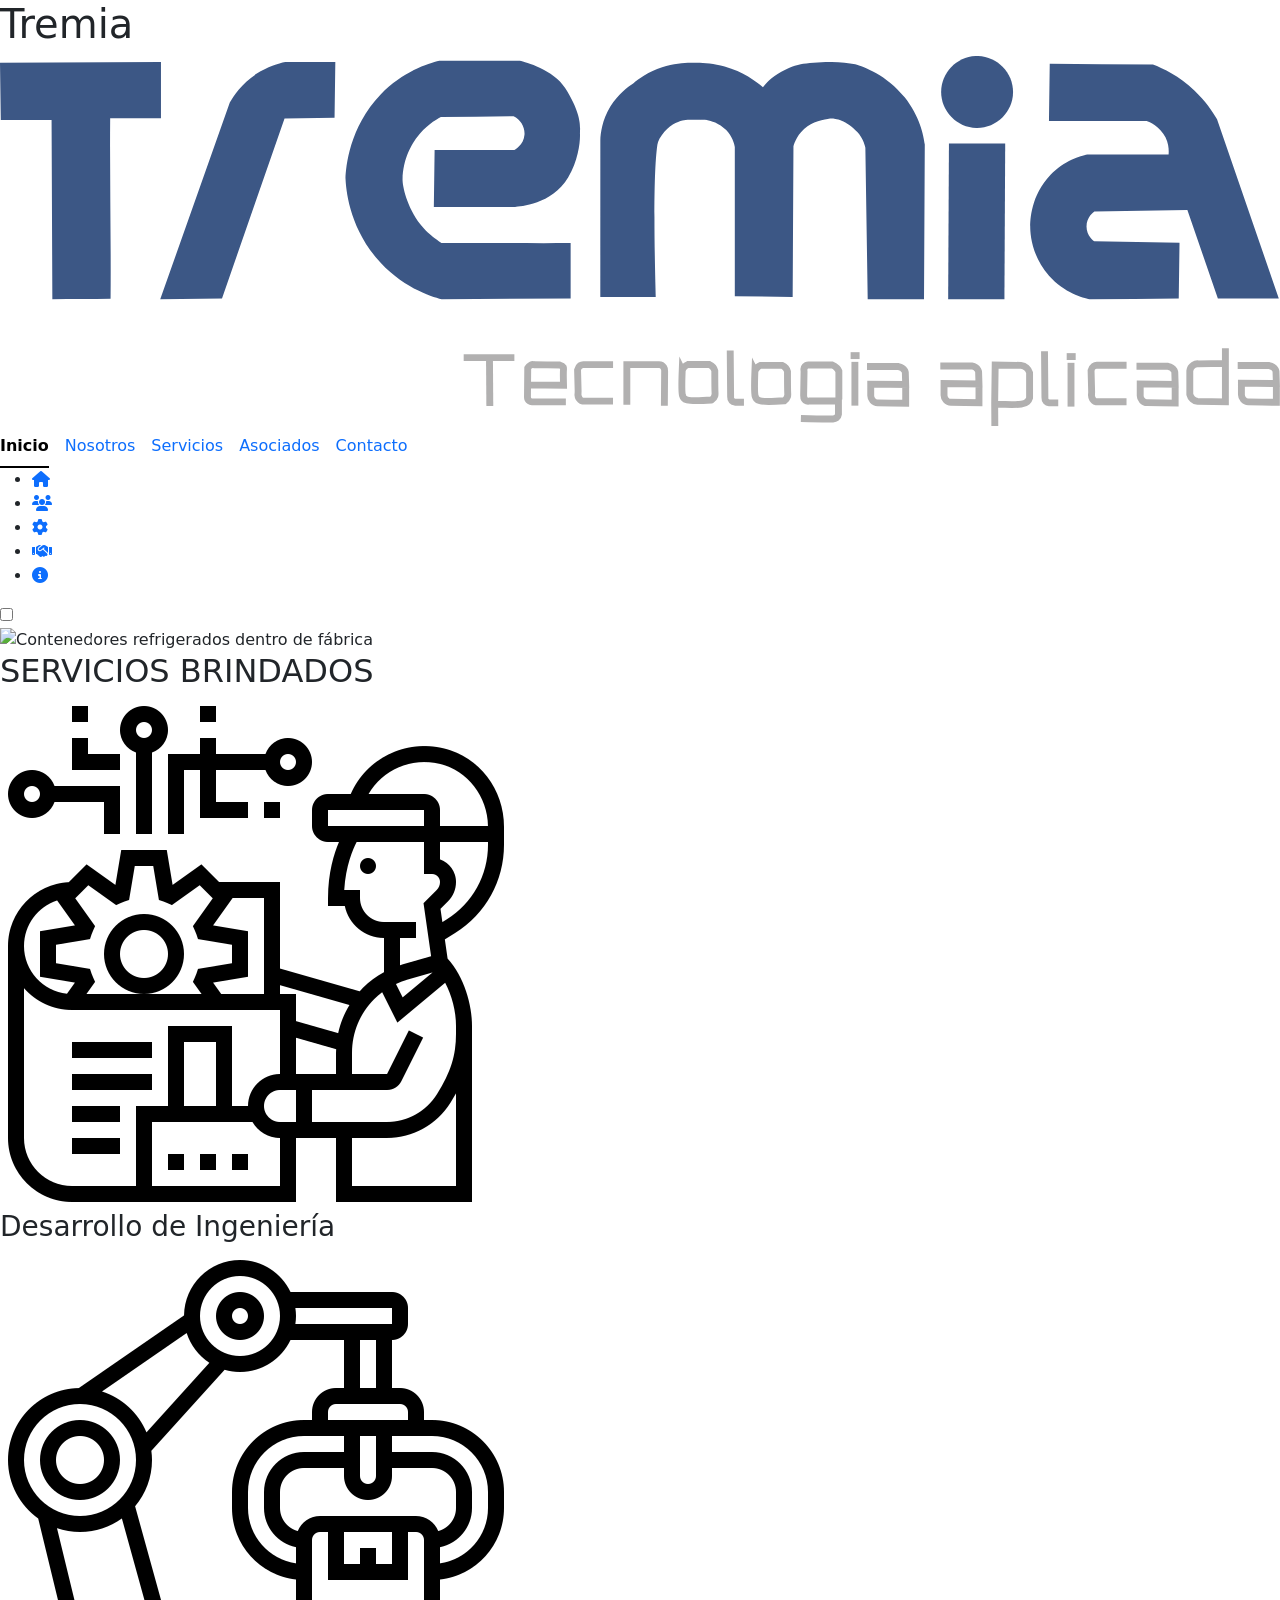
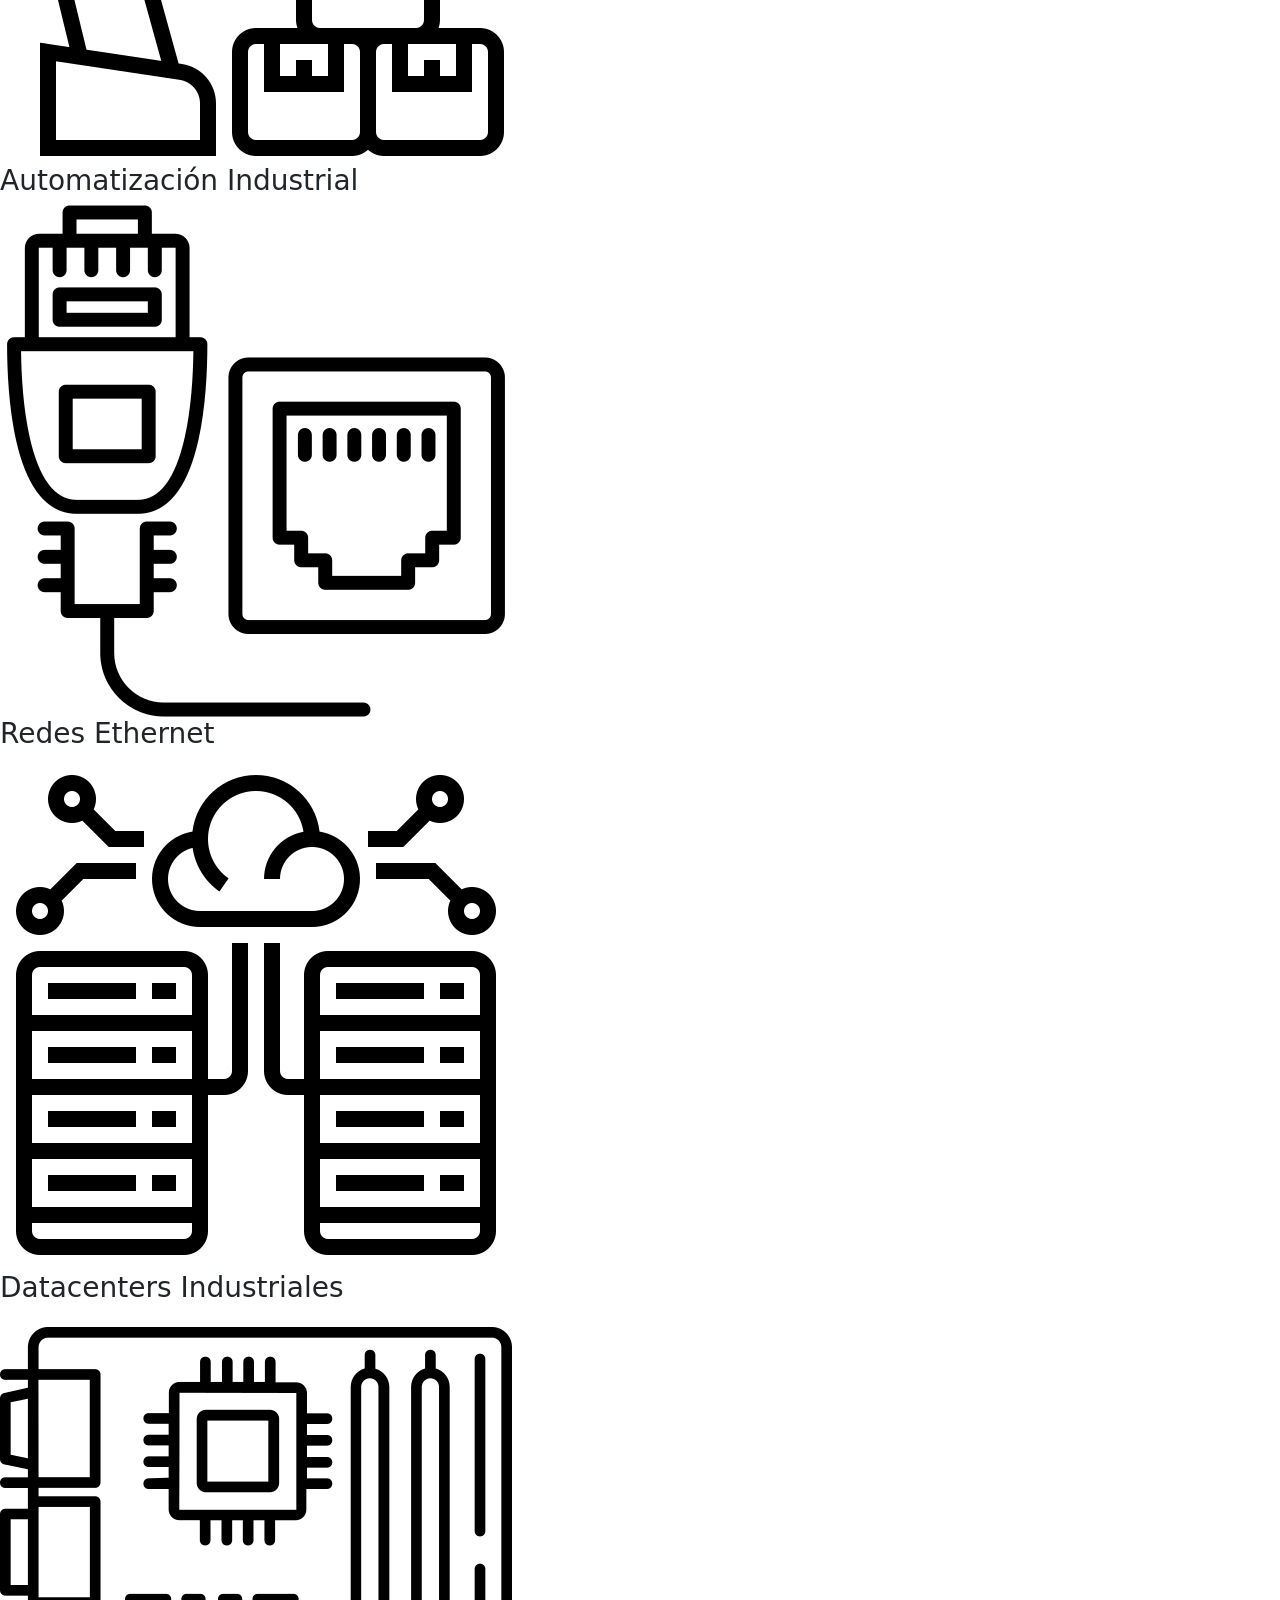
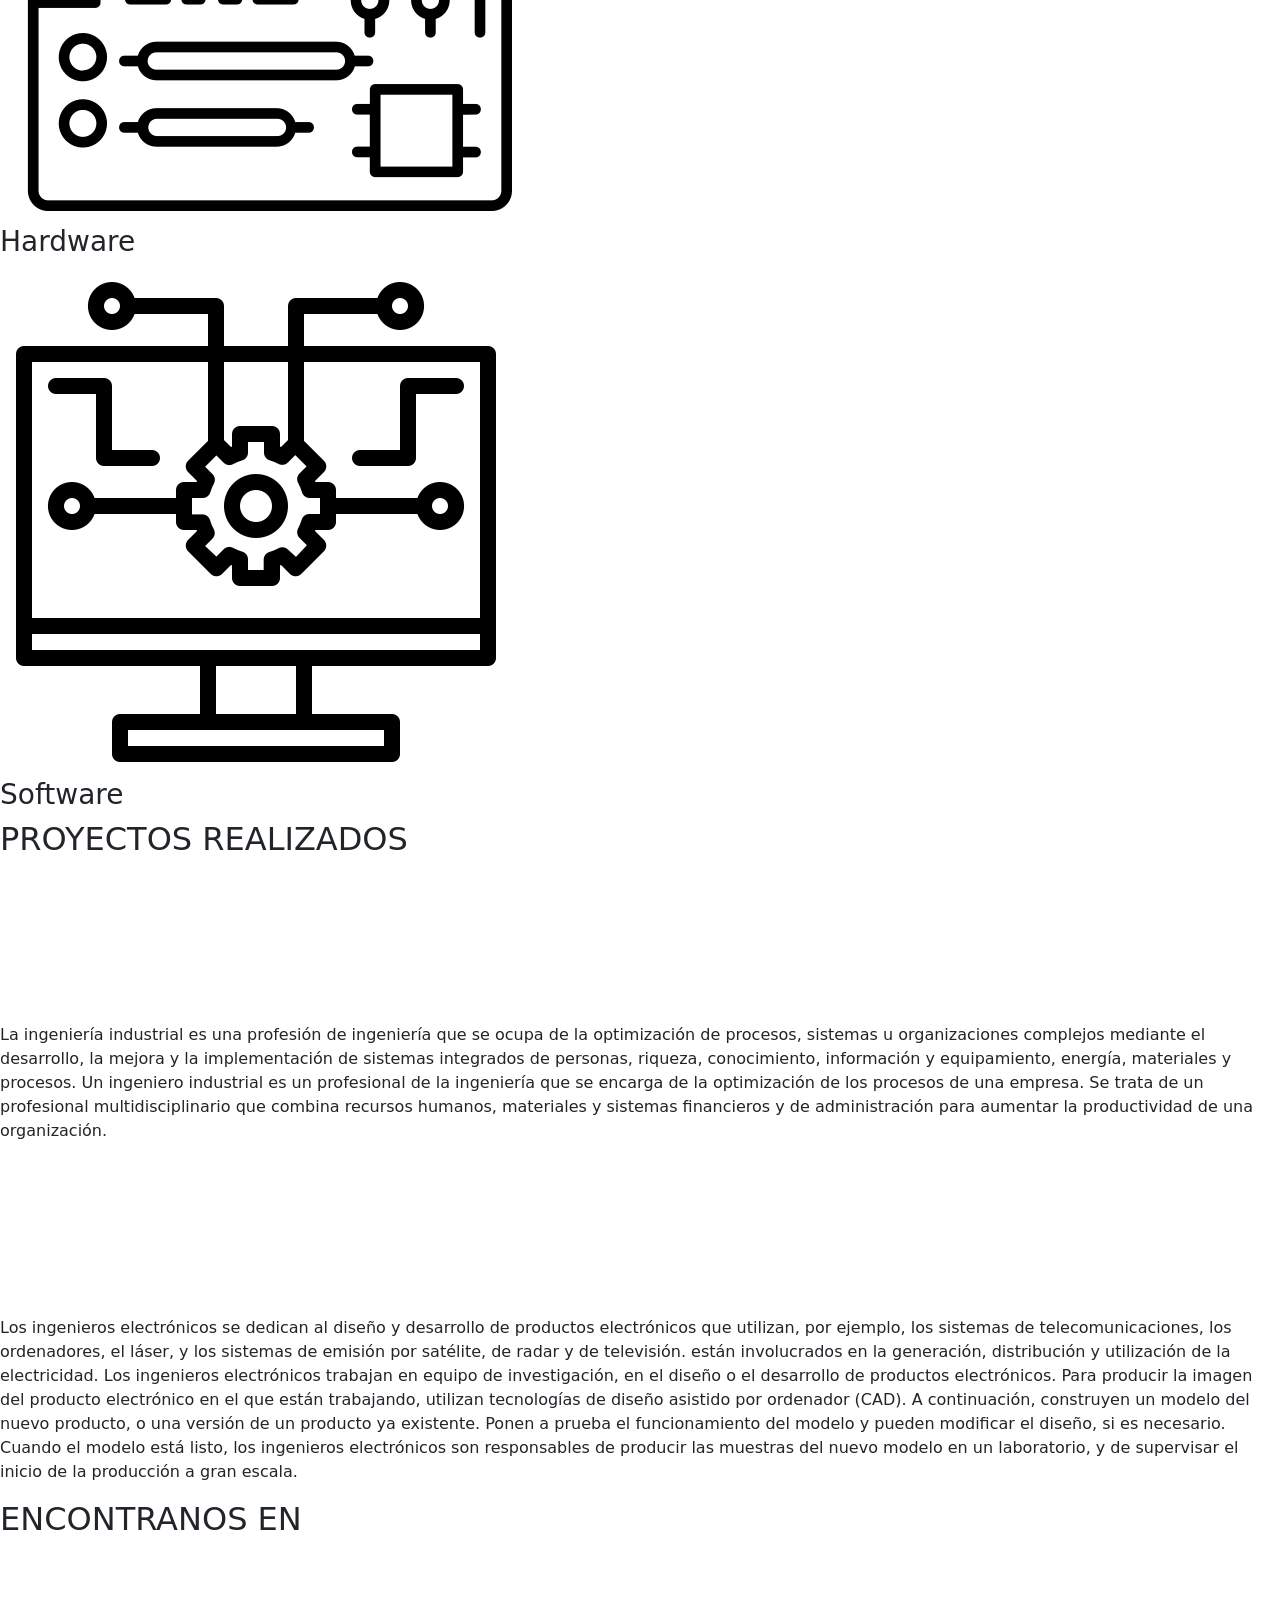
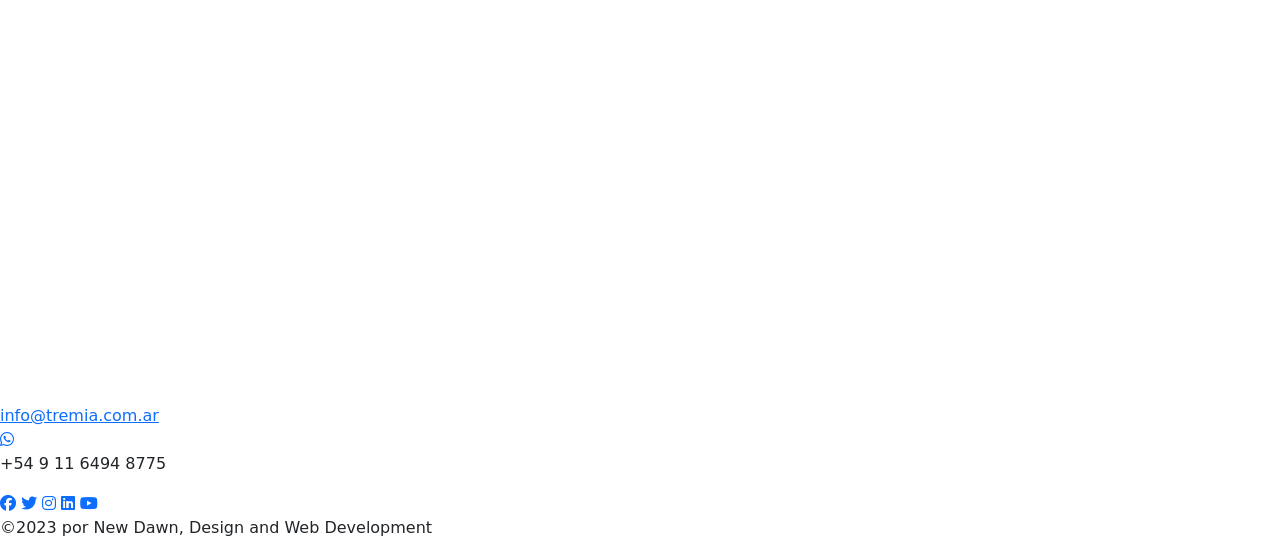
==== commit ecf5e87d: "completing SASS" ====
--- a/index.html
+++ b/index.html
@@ -4,7 +4,7 @@
     <meta charset="UTF-8">
     <meta name="viewport" content="width=device-width, initial-scale=1.0">
     <link href="https://cdn.jsdelivr.net/npm/bootstrap@5.3.2/dist/css/bootstrap.min.css" rel="stylesheet" integrity="sha384-T3c6CoIi6uLrA9TneNEoa7RxnatzjcDSCmG1MXxSR1GAsXEV/Dwwykc2MPK8M2HN" crossorigin="anonymous">
-    <link rel="stylesheet" href="./css/estilos.css">
+    <link rel="stylesheet" href="./css/main.css">
     <link rel="preconnect" href="https://fonts.googleapis.com">
     <link rel="preconnect" href="https://fonts.gstatic.com" crossorigin>
     <link href="https://fonts.googleapis.com/css2?family=Poppins:wght@200&display=swap" rel="stylesheet">
@@ -13,15 +13,9 @@
 </head>
 <body>
     <header>
+        <h1>Tremia</h1>
         <a href="./index.html" class="logo"><img src="./assets/images/logo.svg" alt="Logotipo de la compañia"></a>
         <nav>
-            <!-- <ul class="navbar"> 
-                <li><a href="./index.html">Inicio</a></li>
-                <li><a href="./html/nosotros.html">Nosotros</a></li>
-                <li><a href="./html/servicios.html">Servicios</a></li>
-                <li><a href="./html/asociados.html">Asociados</a></li>
-                <li><a href="./html/contacto.html">Contacto</a></li>
-            </ul>-->
             <ul class="nav nav-underline nav-btsp">
                 <li class="nav-item nav-item-btsp">
                   <a class="nav-link nav-link-btsp active" aria-current="page" href="/index.html">Inicio</a>
@@ -54,9 +48,6 @@
         </div>
     </header>
     <main class="home-main">
-        <!--<section class="banner">
-            <p>Profesionales experimentados en el rubro</p>
-        </section>-->
         <div id="carouselExampleInterval" class="carousel slide carousel" data-bs-ride="carousel">
             <div class="carousel-inner carousel-container">
               <div class="carousel-item carousel-item-container active" data-bs-interval="10000">
@@ -132,13 +123,14 @@
                     <div class="iframe-container">
                         <iframe width="" height="" src="https://www.youtube.com/embed/xtNZchCYTEs?si=9gAuLyuPOHuq5hOS" title="YouTube video player" frameborder="0" allow="accelerometer; autoplay; clipboard-write; encrypted-media; gyroscope; picture-in-picture; web-share" allowfullscreen></iframe>
                     </div>
-                    <p>Lorem ipsum dolor sit amet consectetur adipisicing elit. Ipsam similique ratione qui. Expedita blanditiis sit et dolore incidunt harum quas alias explicabo quibusdam dolores accusamus, perferendis quam dicta maxime neque! Lorem ipsum dolor sit amet consectetur adipisicing elit. Mollitia eum quae beatae eveniet fugit omnis nostrum officiis cum dicta, molestiae deleniti perspiciatis iusto laudantium debitis excepturi quibusdam placeat. Maiores, facilis? Lorem ipsum dolor sit amet consectetur adipisicing elit. Aliquam ipsum, optio, numquam et repellendus soluta dolor architecto eligendi asperiores voluptatibus iure ab inventore velit hic praesentium, dignissimos placeat? A, dolore.</p>
+                    <p>La ingeniería industrial es una profesión de ingeniería que se ocupa de la optimización de procesos, sistemas u organizaciones complejos mediante el desarrollo, la mejora y la implementación de sistemas integrados de personas, riqueza, conocimiento, información y equipamiento, energía, materiales y procesos. Un ingeniero industrial es un profesional de la ingeniería que se encarga de la optimización de los procesos de una empresa. Se trata de un profesional multidisciplinario que combina recursos humanos, materiales y sistemas financieros y de administración para aumentar la productividad de una organización.</p>
                 </article>
                 <article class="video-two">
                     <div class="iframe-container">
                         <iframe width="" height="" src="https://www.youtube.com/embed/kQKHyUtLWDk?si=GlRY5vP1J7Vg8TEd" title="YouTube video player" frameborder="0" allow="accelerometer; autoplay; clipboard-write; encrypted-media; gyroscope; picture-in-picture; web-share" allowfullscreen></iframe>
                     </div>
-                    <p>Lorem ipsum dolor sit amet consectetur adipisicing elit. Ipsam similique ratione qui. Expedita blanditiis sit et dolore incidunt harum quas alias explicabo quibusdam dolores accusamus, perferendis quam dicta maxime neque! Lorem ipsum dolor sit amet consectetur adipisicing elit. Mollitia eum quae beatae eveniet fugit omnis nostrum officiis cum dicta, molestiae deleniti perspiciatis iusto laudantium debitis excepturi quibusdam placeat. Maiores, facilis? Lorem ipsum dolor sit amet consectetur adipisicing elit. Aliquam ipsum, optio, numquam et repellendus soluta dolor architecto eligendi asperiores voluptatibus iure ab inventore velit hic praesentium, dignissimos placeat? A, dolore.</p>
+                    <p>Los ingenieros electrónicos se dedican al diseño y desarrollo de productos electrónicos que utilizan, por ejemplo, los sistemas de telecomunicaciones, los ordenadores, el láser, y los sistemas de emisión por satélite, de radar y de televisión. están involucrados en la generación, distribución y utilización de la electricidad. Los ingenieros electrónicos trabajan en equipo de investigación, en el diseño o el desarrollo de productos electrónicos. Para producir la imagen del producto electrónico en el que están trabajando, utilizan tecnologías de diseño asistido por ordenador (CAD). A continuación, construyen un modelo del nuevo producto, o una versión de un producto ya existente. Ponen a prueba el funcionamiento del modelo y pueden modificar el diseño, si es necesario. Cuando el modelo está listo, los ingenieros electrónicos son responsables de producir las muestras del nuevo modelo en un laboratorio, y de supervisar el inicio de la producción a gran escala.
+                    </p>
                 </article>
             </section>
         </section>
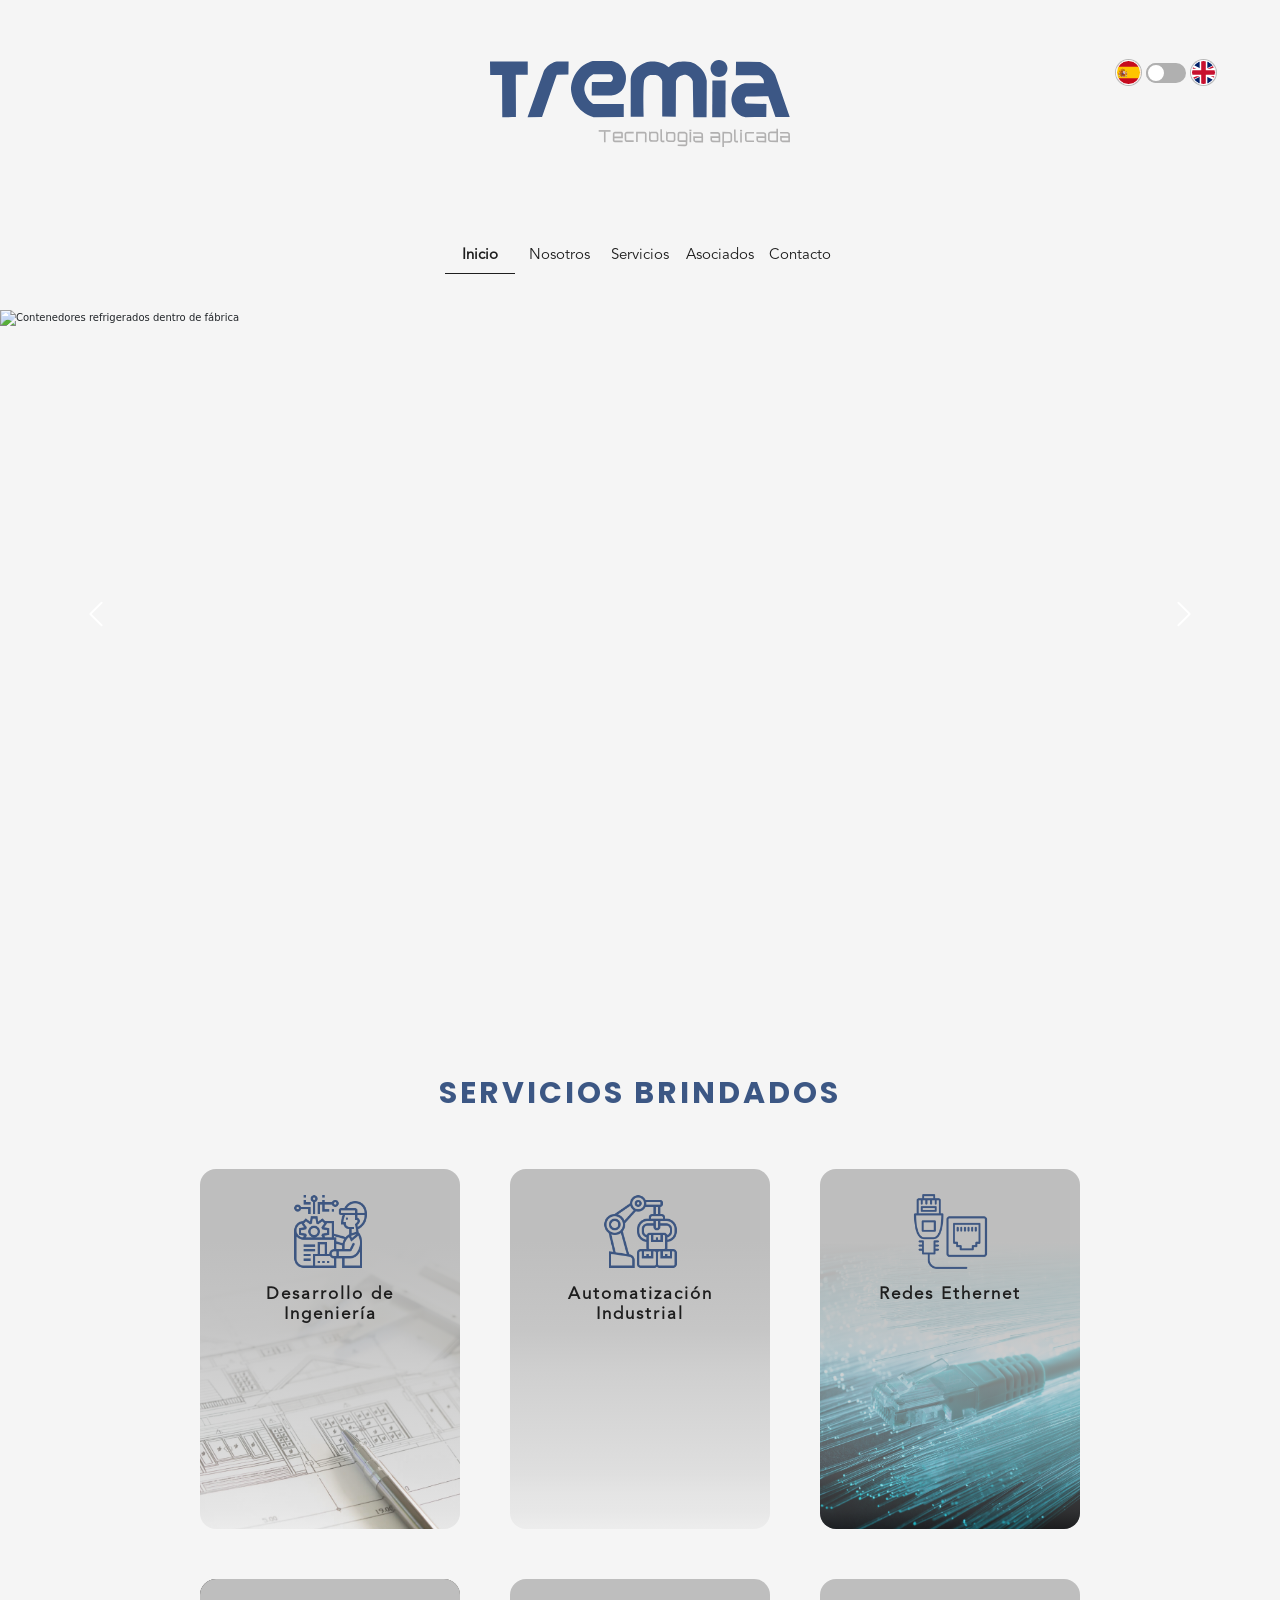
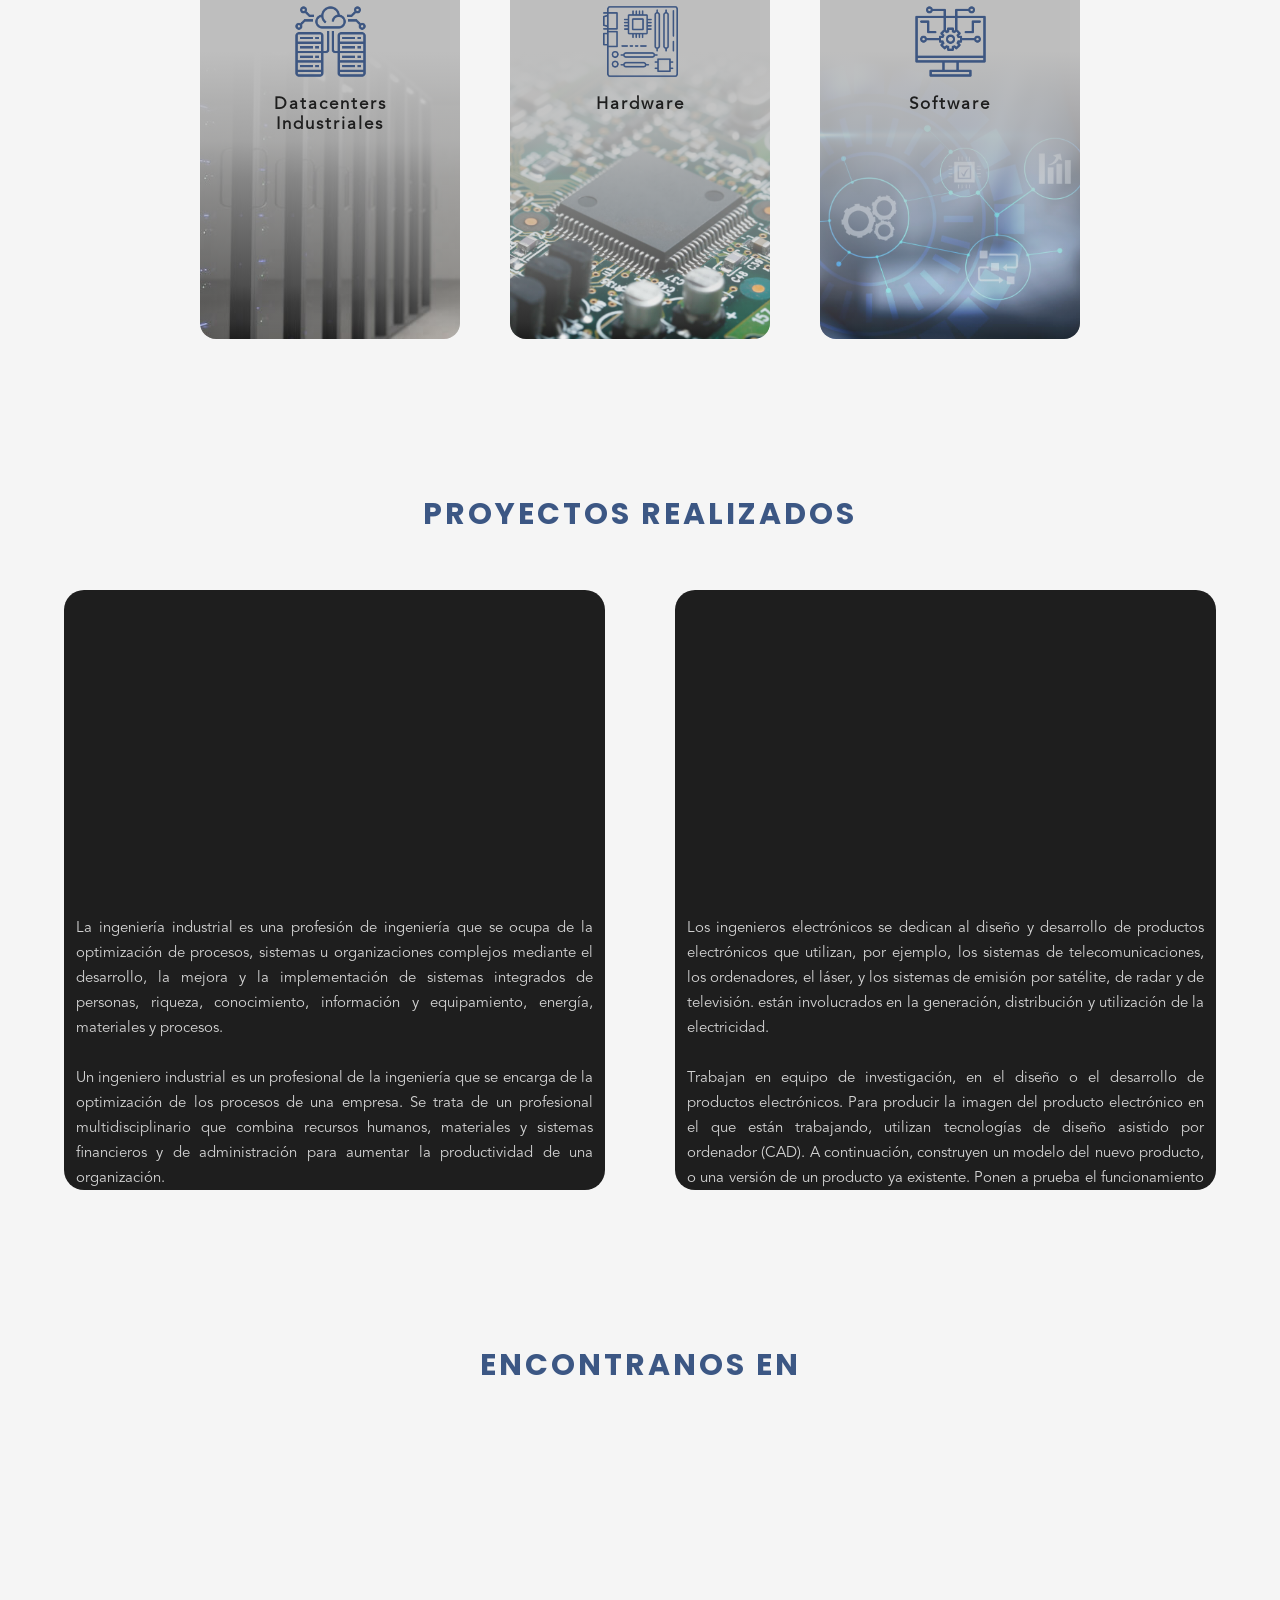
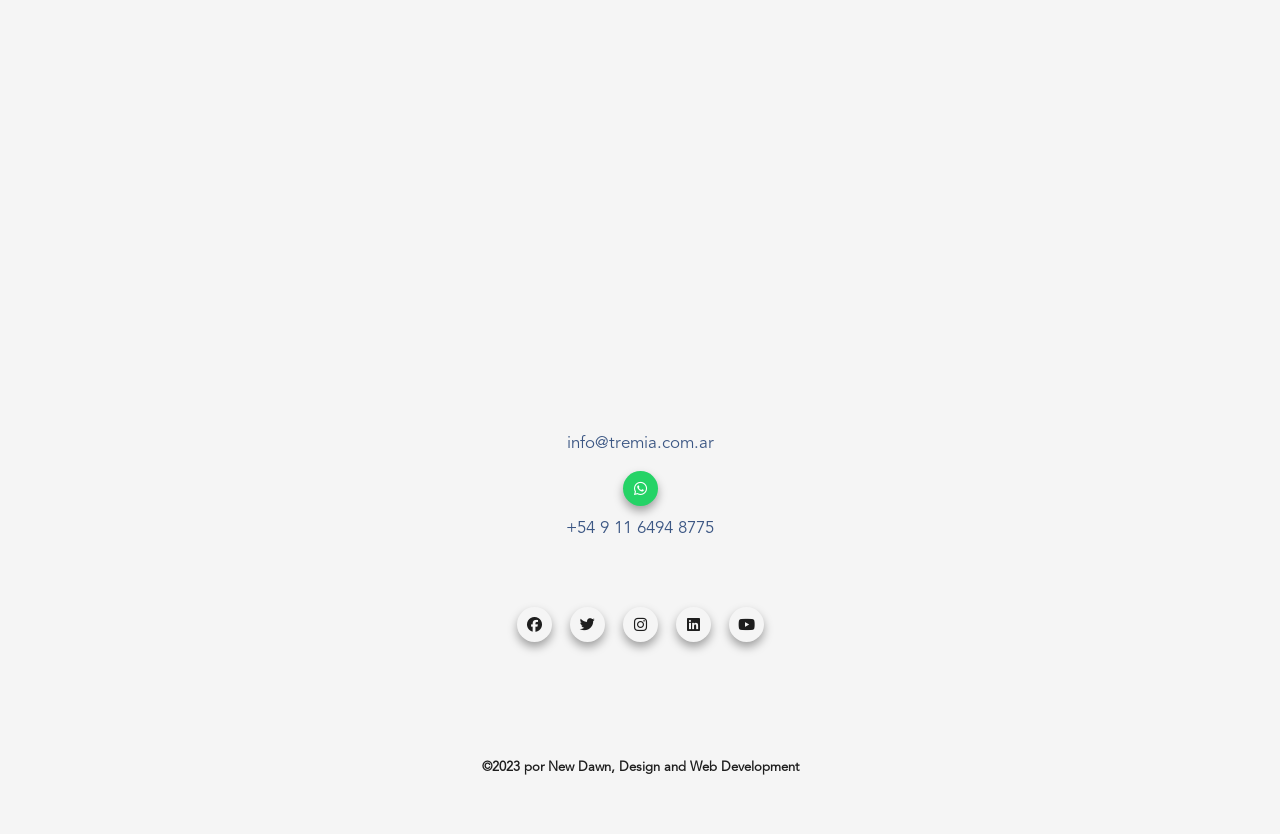
==== commit c6fe60fa: "including SEO" ====
--- a/index.html
+++ b/index.html
@@ -9,12 +9,17 @@
     <link rel="preconnect" href="https://fonts.gstatic.com" crossorigin>
     <link href="https://fonts.googleapis.com/css2?family=Poppins:wght@200&display=swap" rel="stylesheet">
     <link rel="stylesheet" href="https://cdnjs.cloudflare.com/ajax/libs/font-awesome/6.4.2/css/all.min.css">
-    <title>Tremia</title>
+    <title>Tremia | Ingeniería | Automatización | Argentina | Buenos Aires</title>
+    <link rel="icon" type="image/x-icon" href="./assets/images/logo.svg">
+    <meta name="description" content="En Tremia nos caracterizamos por aplicar las ultimas tecnologías en automatización industrial para potenciar tu negocio.">
+    <meta name="keywords" content="ingeniería, automatización, industrial, electrónica, redes ethernet, hardware, software, datacenter">
 </head>
 <body>
+    <!--Inicio Header-->
     <header>
         <h1>Tremia</h1>
         <a href="./index.html" class="logo"><img src="./assets/images/logo.svg" alt="Logotipo de la compañia"></a>
+        <!--Inicio Nav-->
         <nav>
             <ul class="nav nav-underline nav-btsp">
                 <li class="nav-item nav-item-btsp">
@@ -41,12 +46,14 @@
                 <li><a href="./html/contacto.html"><i class="fa-solid fa-circle-info"></i></a></li>
             </ul>
         </nav>
+        <!--Inicio Toggle-->
         <div class="toogle">
             <i class="es"></i>
             <input type="checkbox" class="switch">
             <i class="en"></i>
         </div>
     </header>
+    <!--Inicio Home-Main-->
     <main class="home-main">
         <div id="carouselExampleInterval" class="carousel slide carousel" data-bs-ride="carousel">
             <div class="carousel-inner carousel-container">
@@ -69,6 +76,7 @@
               <span class="visually-hidden">Next</span>
             </button>
           </div>
+          <!--Inicio Service-->
         <section class="service">
             <h2>SERVICIOS BRINDADOS</h2>
             <section class="service-container">
@@ -116,6 +124,7 @@
                 </article>
             </section>
         </section>
+        <!--Inicio Project-->
         <section class="project">
             <h2>PROYECTOS REALIZADOS</h2>
             <section class="video-container"> 
@@ -123,22 +132,24 @@
                     <div class="iframe-container">
                         <iframe width="" height="" src="https://www.youtube.com/embed/xtNZchCYTEs?si=9gAuLyuPOHuq5hOS" title="YouTube video player" frameborder="0" allow="accelerometer; autoplay; clipboard-write; encrypted-media; gyroscope; picture-in-picture; web-share" allowfullscreen></iframe>
                     </div>
-                    <p>La ingeniería industrial es una profesión de ingeniería que se ocupa de la optimización de procesos, sistemas u organizaciones complejos mediante el desarrollo, la mejora y la implementación de sistemas integrados de personas, riqueza, conocimiento, información y equipamiento, energía, materiales y procesos. Un ingeniero industrial es un profesional de la ingeniería que se encarga de la optimización de los procesos de una empresa. Se trata de un profesional multidisciplinario que combina recursos humanos, materiales y sistemas financieros y de administración para aumentar la productividad de una organización.</p>
+                    <p>La ingeniería industrial es una profesión de ingeniería que se ocupa de la optimización de procesos, sistemas u organizaciones complejos mediante el desarrollo, la mejora y la implementación de sistemas integrados de personas, riqueza, conocimiento, información y equipamiento, energía, materiales y procesos. <br><br>Un ingeniero industrial es un profesional de la ingeniería que se encarga de la optimización de los procesos de una empresa. Se trata de un profesional multidisciplinario que combina recursos humanos, materiales y sistemas financieros y de administración para aumentar la productividad de una organización.</p>
                 </article>
                 <article class="video-two">
                     <div class="iframe-container">
                         <iframe width="" height="" src="https://www.youtube.com/embed/kQKHyUtLWDk?si=GlRY5vP1J7Vg8TEd" title="YouTube video player" frameborder="0" allow="accelerometer; autoplay; clipboard-write; encrypted-media; gyroscope; picture-in-picture; web-share" allowfullscreen></iframe>
                     </div>
-                    <p>Los ingenieros electrónicos se dedican al diseño y desarrollo de productos electrónicos que utilizan, por ejemplo, los sistemas de telecomunicaciones, los ordenadores, el láser, y los sistemas de emisión por satélite, de radar y de televisión. están involucrados en la generación, distribución y utilización de la electricidad. Los ingenieros electrónicos trabajan en equipo de investigación, en el diseño o el desarrollo de productos electrónicos. Para producir la imagen del producto electrónico en el que están trabajando, utilizan tecnologías de diseño asistido por ordenador (CAD). A continuación, construyen un modelo del nuevo producto, o una versión de un producto ya existente. Ponen a prueba el funcionamiento del modelo y pueden modificar el diseño, si es necesario. Cuando el modelo está listo, los ingenieros electrónicos son responsables de producir las muestras del nuevo modelo en un laboratorio, y de supervisar el inicio de la producción a gran escala.
+                    <p>Los ingenieros electrónicos se dedican al diseño y desarrollo de productos electrónicos que utilizan, por ejemplo, los sistemas de telecomunicaciones, los ordenadores, el láser, y los sistemas de emisión por satélite, de radar y de televisión. están involucrados en la generación, distribución y utilización de la electricidad. <br><br>Trabajan en equipo de investigación, en el diseño o el desarrollo de productos electrónicos. Para producir la imagen del producto electrónico en el que están trabajando, utilizan tecnologías de diseño asistido por ordenador (CAD). A continuación, construyen un modelo del nuevo producto, o una versión de un producto ya existente. Ponen a prueba el funcionamiento del modelo y pueden modificar el diseño, si es necesario. <br><br>Cuando el modelo está listo, los ingenieros electrónicos son responsables de producir las muestras del nuevo modelo en un laboratorio, y de supervisar el inicio de la producción a gran escala.
                     </p>
                 </article>
             </section>
         </section>
+        <!--Inicio Location-->
         <section class="location">
             <h2>ENCONTRANOS EN</h2>
             <iframe src="https://www.google.com/maps/embed?pb=!1m18!1m12!1m3!1d3280.3046109738902!2d-58.330329324267936!3d-34.697496162456886!2m3!1f0!2f0!3f0!3m2!1i1024!2i768!4f13.1!3m3!1m2!1s0x95a332f5c1143429%3A0x132e150440129a84!2sRoque%20P%C3%A9rez%2090%2C%20B1874DXB%20Villa%20Dominico%2C%20Provincia%20de%20Buenos%20Aires!5e0!3m2!1ses-419!2sar!4v1694725161203!5m2!1ses-419!2sar" width="600" height="450" style="border:0;" allowfullscreen="" loading="lazy" referrerpolicy="no-referrer-when-downgrade"></iframe>
         </section>
     </main>
+    <!--Inicio Footer-->
     <footer>
         <div class="social-media-container">
             <a href="http://www.outlook.com" target="_blank">info@tremia.com.ar</a>
--- a/css/main.css
+++ b/css/main.css
@@ -0,0 +1,1244 @@
+@charset "UTF-8";
+* {
+  box-sizing: border-box;
+  margin: 0;
+  padding: 0;
+  text-decoration: none;
+  list-style: none;
+}
+
+html {
+  font-size: 62.5%;
+}
+
+.home-main .location h2, .home-main .project h2, .home-main .service h2 {
+  font-family: "Poppins", sans-serif;
+  font-size: 2rem;
+  font-weight: bold;
+  letter-spacing: 0.3rem;
+  color: #3c5784;
+  text-align: center;
+  padding: 0.25em;
+  margin-bottom: 0px;
+}
+
+@font-face {
+  font-family: avenir;
+  src: url(./../assets/fonts/avenir_ff/AvenirLTStd-Book.otf);
+}
+body {
+  display: flex;
+  flex-direction: column;
+  align-items: normal;
+  justify-content: flex-start;
+  gap: 40px;
+  background-color: #f5f5f5;
+}
+
+/*Inicio Header*/
+header {
+  width: 90vw;
+  height: 30vh;
+  margin: 0 auto;
+  display: grid;
+  grid-template-columns: 2fr 1fr;
+  grid-template-rows: 1fr 2fr 4fr;
+  grid-template-areas: ". ." ". toogle" "logo logo";
+  /*Inicio Nav*/
+  /*Inicio Toogle*/
+}
+@media screen and (min-width: 768px) {
+  header {
+    display: grid;
+    grid-template-columns: 1fr 3fr 1fr;
+    grid-template-rows: 2fr 5fr 2fr;
+    grid-template-areas: ". . ." ". logo toogle" ". navbar .";
+  }
+}
+header h1 {
+  display: none;
+}
+header a {
+  grid-area: logo;
+  place-self: start center;
+  display: flex;
+  flex-direction: row;
+  align-items: center;
+  justify-content: center;
+  gap: 0px;
+}
+header a img {
+  width: 80%;
+}
+@media screen and (min-width: 768px) {
+  header a img {
+    width: 90%;
+  }
+}
+@media screen and (min-width: 1024px) {
+  header a img {
+    width: 100%;
+  }
+}
+@media screen and (min-width: 768px) {
+  header nav {
+    display: grid;
+    grid-area: navbar;
+  }
+}
+header nav .nav-btsp {
+  display: flex;
+  place-self: end center;
+  margin-bottom: 0;
+  padding: 0;
+}
+@media screen and (max-width: 767px) {
+  header nav .nav-btsp {
+    display: none;
+  }
+}
+header nav .nav-btsp .nav-item-btsp {
+  width: 70px;
+  height: 30px;
+}
+header nav .nav-btsp .nav-item-btsp .nav-link-btsp {
+  font-family: avenir;
+  font-size: 1.5rem;
+  text-align: center;
+  color: #1e1e1e;
+}
+header nav .nav-btsp .nav-item-btsp .nav-link-btsp:hover {
+  color: #3c5784;
+  font-weight: 700;
+}
+header nav .mobile-navbar {
+  width: 100vw;
+  position: fixed;
+  z-index: 2;
+  left: 0;
+  bottom: 0;
+  margin: 0;
+  display: flex;
+  flex-direction: row;
+  align-items: center;
+  justify-content: space-between;
+  gap: 0px;
+  padding: 0.8em;
+  background-color: #3c5784;
+  border-radius: 0.5em 0.5em 0px 0px;
+}
+@media screen and (min-width: 768px) {
+  header nav .mobile-navbar {
+    display: none;
+  }
+}
+header nav .mobile-navbar li {
+  width: 40px;
+  height: 30px;
+  display: flex;
+  gap: 10px;
+}
+header nav .mobile-navbar li a {
+  display: flex;
+  flex-direction: row;
+  align-items: center;
+  justify-content: center;
+  gap: 0px;
+  width: 100%;
+  height: 100%;
+  font-family: avenir;
+  font-size: 2rem;
+  color: #f5f5f5;
+  text-decoration: none;
+}
+header nav .mobile-navbar li a:hover {
+  color: #b0b0b0;
+}
+header .toogle {
+  display: flex;
+  flex-direction: row;
+  align-items: center;
+  justify-content: center;
+  gap: 2.5px;
+  grid-area: toogle;
+  place-self: start end;
+}
+@media screen and (min-width: 768px) {
+  header .toogle {
+    grid-area: toogle;
+    gap: 5px;
+  }
+}
+header .toogle i {
+  width: 17.5px;
+  height: 17.5px;
+  border-radius: 100%;
+  border: 1px solid #fff;
+  background-size: cover;
+  background-position: center;
+  background-repeat: no-repeat;
+  box-shadow: 0px 0px 0px 1px rgba(0, 0, 0, 0.25);
+}
+@media screen and (min-width: 768px) {
+  header .toogle i {
+    width: 25px;
+    height: 25px;
+  }
+}
+header .toogle .es {
+  background-image: url(./../assets/icons/flagespaña.svg);
+}
+header .toogle .en {
+  background-image: url(./../assets/icons/flaguk.svg);
+}
+header .toogle .switch {
+  position: relative;
+  width: 25px;
+  height: 12.5px;
+}
+@media screen and (min-width: 768px) {
+  header .toogle .switch {
+    width: 40px;
+    height: 20px;
+  }
+}
+header .toogle .switch:before {
+  content: "";
+  position: absolute;
+  width: 25px;
+  height: 12.5px;
+  background-color: #b0b0b0;
+  border-radius: 25px;
+}
+@media screen and (min-width: 768px) {
+  header .toogle .switch:before {
+    width: 40px;
+    height: 20px;
+    border-radius: 40px;
+  }
+}
+header .toogle .switch:after {
+  content: "";
+  position: absolute;
+  width: 12.5px;
+  height: 12.5px;
+  background-color: #ffffff;
+  border-radius: 25px;
+  border: 2px solid #b0b0b0;
+  box-sizing: border-box;
+  transition: 0.25s;
+}
+@media screen and (min-width: 768px) {
+  header .toogle .switch:after {
+    width: 20px;
+    height: 20px;
+    border-radius: 20px;
+  }
+}
+header .toogle .switch:checked:after {
+  left: 12.5px;
+  border: 2px solid #b0b0b0;
+}
+@media screen and (min-width: 768px) {
+  header .toogle .switch:checked:after {
+    left: 20px;
+  }
+}
+header .toogle .switch:checked:before {
+  background-color: #b0b0b0;
+}
+
+.home-main {
+  display: flex;
+  flex-direction: column;
+  align-items: none;
+  justify-content: none;
+  gap: 150px;
+}
+.home-main .carousel {
+  height: 67.5vh;
+}
+.home-main .carousel .carousel-container {
+  height: 100%;
+}
+.home-main .carousel .carousel-container .carousel-item-container {
+  height: 100%;
+}
+.home-main .carousel .carousel-container .carousel-item-container .carousel-img {
+  height: 100%;
+}
+.home-main .carousel .carousel-button {
+  opacity: 1;
+}
+.home-main .carousel .carousel-button .carousel-button-icon {
+  width: 25px;
+  height: 25px;
+}
+@media screen and (min-width: 768px) {
+  .home-main .carousel .carousel-button .carousel-button-icon {
+    width: 30px;
+    height: 30px;
+  }
+}
+.home-main .service {
+  width: 90vw;
+  display: grid;
+  margin: 0 auto;
+  gap: 50px;
+}
+@media screen and (min-width: 768px) {
+  .home-main .service h2 {
+    font-size: 2.5rem;
+  }
+}
+@media screen and (min-width: 1024px) {
+  .home-main .service h2 {
+    font-size: 3rem;
+  }
+}
+.home-main .service .service-container {
+  display: grid;
+  grid-auto-rows: 36rem;
+  grid-template-columns: repeat(auto-fit, 26rem);
+  place-content: center;
+  gap: 50px;
+}
+.home-main .service .service-container article {
+  display: flex;
+  cursor: pointer;
+  position: relative;
+  width: 260px;
+  height: 360px;
+  border-radius: 16px;
+  background-size: cover;
+  background-repeat: no-repeat;
+  transition: all 0.2s ease-in-out;
+  /*mask-image: linear-gradient(0deg, rgba(205,205,205,1) 20%, rgba(230,230,230,1) 45%, rgba(255,255,255,0.01) 100%);
+  -webkit-mask-image: linear-gradient(0deg, rgba(205,205,205,1) 20%, rgba(230,230,230,1) 45%, rgba(255,255,255,0.01) 100%);*/
+}
+.home-main .service .service-container article:hover {
+  transform: scale(1.05);
+  box-shadow: 8px 10px 20px -1px rgba(0, 0, 0, 0.6);
+}
+.home-main .service .service-container article:hover .icon img {
+  filter: invert(99%) sepia(69%) saturate(1529%) hue-rotate(330deg) brightness(250%) contrast(89%);
+  width: 85px;
+  height: 85px;
+}
+.home-main .service .service-container article:hover .icon h3 {
+  color: #3c5784;
+  font-size: 1.8rem;
+}
+.home-main .service .service-container article .icon {
+  position: absolute;
+  top: 0px;
+  padding: 25px 15px 0px 15px;
+  width: 100%;
+  height: 100%;
+  display: flex;
+  flex-direction: column;
+  align-items: center;
+  justify-content: start;
+  gap: 16px;
+  border-radius: 16px;
+  background-image: linear-gradient(180deg, rgb(190, 190, 190) 20%, rgba(190, 190, 190, 0.85) 45%, rgba(190, 190, 190, 0.7) 55%, rgba(190, 190, 190, 0.6) 65%, rgba(190, 190, 190, 0.5) 75%, rgba(190, 190, 190, 0.4) 85%, rgba(190, 190, 190, 0.3) 90%, rgba(190, 190, 190, 0.25) 95%, rgba(190, 190, 190, 0.15) 100%);
+}
+.home-main .service .service-container article .icon img {
+  width: 75px;
+  height: 75px;
+  background-size: cover;
+  background-position: center;
+  background-repeat: no-repeat;
+  filter: invert(34%) sepia(5%) saturate(4446%) hue-rotate(179deg) brightness(92%) contrast(93%);
+}
+.home-main .service .service-container article .icon h3 {
+  width: 80%;
+  font-family: avenir;
+  font-size: 1.7rem;
+  font-weight: bold;
+  letter-spacing: 0.2rem;
+  color: #1e1e1e;
+  text-align: center;
+  margin-bottom: 0px;
+}
+.home-main .service .service-container .engineering {
+  background-image: url(./../assets/images/plano2.jpg);
+  background-position: -200px 50px;
+}
+.home-main .service .service-container .automation {
+  background-image: url(./../assets/images/automatizacion.jpg);
+  background-position: center;
+}
+.home-main .service .service-container .ethernet {
+  background-image: url(./../assets/images/ethernet.jpg);
+  background-position: -200px 75px;
+}
+.home-main .service .service-container .datacenter {
+  background-image: url(./../assets/images/datacenter.jpg);
+  background-position: -150px;
+}
+.home-main .service .service-container .hardware {
+  background-image: url(./../assets/images/hardware2.jpg);
+  background-position: -165px 50px;
+}
+.home-main .service .service-container .software {
+  background-image: url(./../assets/images/software2.jpg);
+  background-position: -225px 60px;
+}
+.home-main .project {
+  width: 90vw;
+  margin: 0 auto;
+  display: flex;
+  flex-direction: column;
+  align-items: center;
+  justify-content: none;
+  gap: 50px;
+}
+@media screen and (min-width: 768px) {
+  .home-main .project h2 {
+    font-size: 2.5rem;
+  }
+}
+@media screen and (min-width: 1024px) {
+  .home-main .project h2 {
+    font-size: 3rem;
+  }
+}
+.home-main .project .video-container {
+  width: 100%;
+  display: flex;
+  flex-direction: row;
+  align-items: center;
+  justify-content: center;
+  gap: 70px;
+  flex-wrap: wrap;
+  border-radius: 7px;
+}
+@media screen and (min-width: 768px) {
+  .home-main .project .video-container {
+    flex-wrap: nowrap;
+  }
+}
+.home-main .project .video-container article {
+  width: 100%;
+  height: 500px;
+  display: flex;
+  flex-direction: column;
+  align-items: center;
+  justify-content: start;
+  gap: 10px;
+  background-color: #1e1e1e;
+  border-radius: 20px;
+  overflow: hidden;
+}
+@media screen and (min-width: 768px) {
+  .home-main .project .video-container article {
+    height: 600px;
+    justify-content: start;
+  }
+}
+.home-main .project .video-container article .iframe-container {
+  position: relative;
+  width: 100%;
+  overflow: hidden;
+  padding-top: 56.25%; /* 16:9 Aspect Ratio (divide 9 by 16 = 0.5625) */
+}
+.home-main .project .video-container article .iframe-container iframe {
+  position: absolute;
+  width: 100%;
+  height: 100%;
+  top: 0;
+  left: 0;
+  bottom: 0;
+  right: 0;
+  border-radius: 20px 20px 0px 0px;
+}
+.home-main .project .video-container article p {
+  font-family: avenir;
+  font-size: 1.5rem;
+  line-height: 2.5rem;
+  padding: 0.8em;
+  color: #ffffff;
+  text-align: justify;
+  opacity: 0.8;
+  margin-bottom: 0px;
+  overflow-y: hidden;
+}
+.home-main .project .video-container article p:hover {
+  overflow-y: auto;
+}
+.home-main .project .video-container article p:hover::-webkit-scrollbar {
+  width: 6px;
+}
+@media screen and (min-width: 768px) {
+  .home-main .project .video-container article p:hover::-webkit-scrollbar {
+    width: 7.5px;
+  }
+}
+@media screen and (min-width: 1024px) {
+  .home-main .project .video-container article p:hover::-webkit-scrollbar {
+    width: 9px;
+  }
+}
+.home-main .project .video-container article p:hover::-webkit-scrollbar-track {
+  background: #1e1e1e;
+  border-radius: 100vw;
+  margin-block-start: 1em;
+  margin-block-end: 1em;
+}
+.home-main .project .video-container article p:hover::-webkit-scrollbar-thumb {
+  background: #ffba43;
+  border: 2px solid #1e1e1e;
+  border-radius: 100vw;
+}
+.home-main .location {
+  width: 100%;
+  display: flex;
+  flex-direction: column;
+  align-items: center;
+  justify-content: center;
+  gap: 50px;
+}
+@media screen and (min-width: 768px) {
+  .home-main .location h2 {
+    font-size: 2.5rem;
+  }
+}
+@media screen and (min-width: 1024px) {
+  .home-main .location h2 {
+    font-size: 3rem;
+  }
+}
+.home-main .location iframe {
+  width: 100%;
+}
+
+/*Inicio Main Nosotros*/
+.about-main {
+  display: flex;
+  flex-direction: column;
+  align-items: center;
+  justify-content: center;
+  gap: 0px;
+  background-color: #f5f5f5;
+}
+.about-main .about {
+  width: 80vw;
+  display: flex;
+  flex-direction: column;
+  align-items: center;
+  justify-content: center;
+  gap: 3em;
+  /*Inicio Cards de Contacto*/
+}
+.about-main .about h2 {
+  font-family: avenir;
+  font-size: 2rem;
+  letter-spacing: 0.1rem;
+  line-height: 3rem;
+  text-align: center;
+  color: #3c5784;
+  margin-bottom: 0px;
+}
+.about-main .about p {
+  font-family: avenir;
+  font-size: 1.5rem;
+  line-height: 3rem;
+  text-align: center;
+  color: #3c5784;
+  margin-bottom: 0px;
+}
+.about-main .about .about__card {
+  display: flex;
+  flex-direction: row;
+  align-items: center;
+  justify-content: center;
+  gap: 5em;
+  flex-wrap: wrap;
+  margin-top: 3em;
+}
+@media screen and (min-width: 1024px) {
+  .about-main .about .about__card {
+    gap: 10em;
+  }
+}
+.about-main .about .about__card .about-card__wrapper {
+  width: 28em;
+  height: 53em;
+  display: flex;
+  flex-direction: column;
+  flex-wrap: wrap;
+  border-radius: 2.5em;
+  background-color: #ffffff;
+  box-shadow: 0.7em 0.7em 0.3em 0em rgba(0, 0, 0, 0.4);
+}
+.about-main .about .about__card .about-card__wrapper .about-card__head {
+  display: flex;
+  flex-direction: column;
+  align-items: center;
+  justify-content: center;
+  gap: 0px;
+  padding: 2.5em 2em;
+  position: relative;
+}
+.about-main .about .about__card .about-card__wrapper .about-card__head .about-card__overlay {
+  position: absolute;
+  top: 0;
+  left: 0;
+  width: 100%;
+  height: 100%;
+  background-color: #019aa2;
+  border-radius: 2.5em 2.5em 0 2.5em;
+}
+.about-main .about .about__card .about-card__wrapper .about-card__head .about-card__overlay::before, .about-main .about .about__card .about-card__wrapper .about-card__head .about-card__overlay::after {
+  content: "";
+  position: absolute;
+  right: 0;
+  bottom: -40px;
+  width: 40px;
+  height: 40px;
+  background-color: #019aa2;
+}
+.about-main .about .about__card .about-card__wrapper .about-card__head .about-card__overlay::after {
+  border-radius: 0 2.5em 0 0;
+  background-color: #ffffff;
+}
+.about-main .about .about__card .about-card__wrapper .about-card__head .about-card__image {
+  position: relative;
+  height: 15em;
+  width: 15em;
+  border-radius: 50%;
+  background: #ffffff;
+  padding: 0.3em;
+}
+.about-main .about .about__card .about-card__wrapper .about-card__head .about-card__image img {
+  width: 100%;
+  height: 100%;
+  object-fit: cover;
+  object-position: 50% 5%;
+  border-radius: 50%;
+  border: 0.4em solid #019aa2;
+}
+.about-main .about .about__card .about-card__wrapper .about-card__body {
+  display: flex;
+  flex-direction: column;
+  align-items: center;
+  justify-content: center;
+  gap: 2em;
+  padding: 2.5em 2em;
+}
+.about-main .about .about__card .about-card__wrapper .about-card__body .about-card__name {
+  font-family: avenir;
+  font-size: 2rem;
+  font-weight: 500;
+  color: #1e1e1e;
+  margin-bottom: 0;
+}
+.about-main .about .about__card .about-card__wrapper .about-card__body .about-card__position {
+  font-family: avenir;
+  font-size: 2rem;
+  font-weight: bold;
+  color: #1e1e1e;
+  margin-bottom: 0;
+}
+.about-main .about .about__card .about-card__wrapper .about-card__body .about-card__description {
+  width: 100%;
+  font-family: avenir;
+  font-size: 1.5rem;
+  font-weight: 500;
+  color: #707070;
+  text-align: center;
+  line-height: 3rem;
+  padding: 0.1em;
+  border-bottom: 0.2em solid #c7c7c7;
+  border-top: 0.2em solid #c7c7c7;
+}
+
+/*Inicio Main Servicios*/
+.service-main {
+  width: 100%;
+}
+.service-main .service-card {
+  width: 100%;
+  height: auto;
+  display: flex;
+  flex-direction: column;
+  align-items: none;
+  justify-content: none;
+  gap: 4em;
+  /*Inicio Artículo por Servicio*/
+}
+@media screen and (min-width: 1024px) {
+  .service-main .service-card {
+    gap: 0em;
+  }
+}
+.service-main .service-card .service-card__article {
+  display: flex;
+  flex-direction: column;
+  align-items: none;
+  justify-content: none;
+  gap: 1.5em;
+}
+@media screen and (min-width: 1024px) {
+  .service-main .service-card .service-card__article {
+    height: 380px;
+    flex-direction: row;
+  }
+}
+@media screen and (min-width: 1024px) {
+  .service-main .service-card .service-card__article:nth-child(even) {
+    flex-direction: row-reverse;
+    animation-name: fadeinleft;
+    animation-duration: 3s;
+    animation-delay: 0s;
+  }
+}
+@keyframes fadeinleft {
+  from {
+    opacity: 0;
+    transform: translateX(100%);
+  }
+  to {
+    opacity: 1;
+  }
+}
+@media screen and (min-width: 1024px) {
+  .service-main .service-card .service-card__article:nth-child(odd) {
+    animation-name: fadeinright;
+    animation-duration: 3s;
+    animation-delay: 0s;
+  }
+}
+@keyframes fadeinright {
+  from {
+    opacity: 0;
+    transform: translateX(-100%);
+  }
+  to {
+    opacity: 1;
+  }
+}
+.service-main .service-card .service-card__article .service-card__image {
+  width: 100%;
+  height: 300px;
+  display: flex;
+  flex-direction: row;
+  align-items: start;
+  justify-content: center;
+  gap: 4em;
+  background-size: cover;
+  background-position: center;
+  background-repeat: no-repeat;
+}
+@media screen and (min-width: 1024px) {
+  .service-main .service-card .service-card__article .service-card__image {
+    height: 100%;
+  }
+}
+.service-main .service-card .service-card__article .service-card__image.engineering {
+  background-image: url(./../assets/images/plano2.jpg);
+}
+.service-main .service-card .service-card__article .service-card__image.automation {
+  background-image: url(./../assets/images/automatizacion.jpg);
+}
+.service-main .service-card .service-card__article .service-card__image.ethernet {
+  background-image: url(./../assets/images/ethernet.jpg);
+}
+.service-main .service-card .service-card__article .service-card__image.datacenter {
+  background-image: url(./../assets/images/datacenter.jpg);
+}
+.service-main .service-card .service-card__article .service-card__image.hardware {
+  background-image: url(./../assets/images/hardware2.jpg);
+}
+.service-main .service-card .service-card__article .service-card__image.software {
+  background-image: url(./../assets/images/software2.jpg);
+}
+.service-main .service-card .service-card__article .service-card__image h2 {
+  width: 100%;
+  font-family: "Poppins", sans-serif;
+  font-size: 1.5rem;
+  letter-spacing: 0.15rem;
+  padding: 0.3em;
+  text-align: center;
+  background-color: rgba(1, 1, 1, 0.5);
+  color: #fff;
+}
+@media screen and (min-width: 768px) {
+  .service-main .service-card .service-card__article .service-card__image h2 {
+    font-size: 1.75rem;
+  }
+}
+.service-main .service-card .service-card__article .service-card__body {
+  width: 100%;
+  display: flex;
+  flex-direction: column;
+  align-items: center;
+  justify-content: space-between;
+  gap: 2em;
+  padding: 1em 1em;
+}
+@media screen and (min-width: 1024px) {
+  .service-main .service-card .service-card__article .service-card__body {
+    width: 45%;
+    justify-content: center;
+  }
+}
+.service-main .service-card .service-card__article .service-card__body p {
+  font-family: avenir;
+  font-size: 1.3rem;
+  letter-spacing: 0.15rem;
+  line-height: 1.8rem;
+  text-align: center;
+}
+@media screen and (min-width: 768px) {
+  .service-main .service-card .service-card__article .service-card__body p {
+    font-size: 1.5rem;
+  }
+}
+.service-main .service-card .service-card__article .service-card__body ul {
+  width: 100%;
+  display: grid;
+  grid-template-columns: 1fr 1fr;
+  gap: 4px;
+  margin-bottom: 0;
+  padding-left: 0;
+}
+@media screen and (min-width: 768px) {
+  .service-main .service-card .service-card__article .service-card__body ul {
+    grid-template-columns: repeat(3, 1fr);
+  }
+}
+.service-main .service-card .service-card__article .service-card__body ul li {
+  display: flex;
+  flex-direction: row;
+  align-items: center;
+  justify-content: center;
+  gap: 0px;
+  display: flex;
+  justify-content: center;
+  align-items: center;
+  font-family: avenir;
+  font-size: 1.5rem;
+  background-color: #b0b0b0;
+  color: #ffffff;
+  border-radius: 0.5em;
+  padding: 0.55em;
+  text-align: center;
+}
+
+/*Inicio Main Asociados*/
+.partner-main {
+  display: flex;
+  flex-direction: column;
+  align-items: center;
+  justify-content: center;
+  gap: 0px;
+}
+.partner-main .partner-container {
+  width: 80vw;
+  height: auto;
+  display: flex;
+  flex-direction: column;
+  align-items: center;
+  justify-content: center;
+  gap: 6em;
+  /*Inicio Card Asociado*/
+}
+.partner-main .partner-container p {
+  font-family: avenir;
+  font-size: 1.5rem;
+  line-height: 3rem;
+  color: #3c5784;
+  text-align: center;
+  margin-bottom: 0px;
+  /*@include desktop {
+      font-size: 1.7rem;
+  }*/
+}
+.partner-main .partner-container .partner-card {
+  width: 100%;
+  height: 100%;
+  display: flex;
+  flex-direction: column;
+  align-items: center;
+  justify-content: center;
+  gap: 6em;
+}
+@media screen and (min-width: 768px) {
+  .partner-main .partner-container .partner-card {
+    display: grid;
+    grid-template-columns: 1fr 1fr;
+    place-items: center;
+  }
+}
+@media screen and (min-width: 1024px) {
+  .partner-main .partner-container .partner-card {
+    grid-template-columns: repeat(3, 1fr);
+  }
+}
+.partner-main .partner-container .partner-card .partner-card__item {
+  width: 70%;
+  display: flex;
+  flex-direction: column;
+  align-items: none;
+  justify-content: none;
+  gap: 2em;
+}
+@media screen and (min-width: 1024px) {
+  .partner-main .partner-container .partner-card .partner-card__item {
+    width: 80%;
+  }
+}
+.partner-main .partner-container .partner-card .partner-card__item .partner-card__image {
+  width: 100%;
+  border: 0.2em solid #1e1e1e;
+  padding: 0.5em;
+}
+.partner-main .partner-container .partner-card .partner-card__item .partner-card__name {
+  font-family: "Poppins", sans-serif;
+  font-size: 1.8rem;
+  font-weight: bold;
+  text-align: center;
+  margin-bottom: 0px;
+}
+
+/*Inicio Formulario*/
+.form-container {
+  width: 90vw;
+  display: flex;
+  flex-direction: column;
+  align-items: center;
+  justify-content: none;
+  gap: 0px;
+  margin: 0 auto;
+  background-color: #343434;
+  color: #ffffff;
+}
+.form-container h2 {
+  display: flex;
+  align-self: flex-start;
+  font-family: "Poppins", sans-serif;
+  font-size: 1.7rem;
+  font-weight: bold;
+  letter-spacing: 0.066667em;
+  padding: 0.5em 0.666667em;
+  margin-bottom: 0px;
+}
+.form-container .form-container__wrapper {
+  width: 100%;
+  display: flex;
+  flex-direction: column;
+  flex-wrap: wrap;
+  padding: 1.25em;
+  font-family: "Poppins", sans-serif;
+}
+@media screen and (min-width: 768px) {
+  .form-container .form-container__wrapper {
+    display: grid;
+    grid-template-columns: 1fr 0.5fr;
+  }
+}
+.form-container .form-container__wrapper .contact-form {
+  width: 100%;
+  display: flex;
+  flex-direction: column;
+  align-items: center;
+  justify-content: center;
+  gap: 1.5em;
+  font-size: 1.3rem;
+  font-weight: bold;
+  padding: 1em;
+  color: #00276c;
+  background-color: #b0b0b0;
+  box-shadow: 0 0 20px 0 rgba(255, 255, 255, 0.3);
+}
+.form-container .form-container__wrapper .contact-form .contact-form__form {
+  width: 100%;
+  display: flex;
+  flex-direction: column;
+  align-items: none;
+  justify-content: none;
+  gap: 2.5em;
+}
+@media screen and (min-width: 768px) {
+  .form-container .form-container__wrapper .contact-form .contact-form__form {
+    display: grid;
+    grid-template-columns: 1fr 1fr;
+    grid-template-areas: "name ." "country address" "mail phone" "affair ." "message message";
+  }
+}
+@media screen and (min-width: 768px) {
+  .form-container .form-container__wrapper .contact-form .contact-form__form .contact-form__fullname {
+    grid-area: name;
+  }
+}
+@media screen and (min-width: 768px) {
+  .form-container .form-container__wrapper .contact-form .contact-form__form .contact-form__address {
+    grid-area: address;
+  }
+}
+@media screen and (min-width: 768px) {
+  .form-container .form-container__wrapper .contact-form .contact-form__form .contact-form__country {
+    grid-area: country;
+  }
+}
+@media screen and (min-width: 768px) {
+  .form-container .form-container__wrapper .contact-form .contact-form__form .contact-form__email {
+    grid-area: mail;
+  }
+}
+@media screen and (min-width: 768px) {
+  .form-container .form-container__wrapper .contact-form .contact-form__form .contact-form__phone {
+    grid-area: phone;
+  }
+}
+@media screen and (min-width: 768px) {
+  .form-container .form-container__wrapper .contact-form .contact-form__form .contact-form__affair {
+    grid-area: affair;
+  }
+}
+@media screen and (min-width: 768px) {
+  .form-container .form-container__wrapper .contact-form .contact-form__form .contact-form__message {
+    grid-area: message;
+  }
+}
+.form-container .form-container__wrapper .contact-form .contact-form__form div {
+  width: 100%;
+  display: flex;
+  flex-direction: column;
+  justify-content: space-between;
+}
+.form-container .form-container__wrapper .contact-form .contact-form__form input,
+.form-container .form-container__wrapper .contact-form .contact-form__form select,
+.form-container .form-container__wrapper .contact-form .contact-form__form textarea {
+  border: none;
+  padding: 0.7em;
+  background: none;
+  outline: 0;
+  border-bottom: 1px solid #3c5784;
+  color: #ffffff;
+  font-family: avenir;
+  font-size: 1.4rem;
+  letter-spacing: 0.1rem;
+}
+.form-container .form-container__wrapper .contact-form .contact-form__form select option {
+  color: #222222;
+  font-size: 1.5rem;
+}
+.form-container .form-container__wrapper .contact-info {
+  width: 100%;
+  display: flex;
+  flex-direction: column;
+  gap: 2em;
+  background-color: #1e1e1e;
+  box-shadow: 0 0 2em 0 rgba(255, 255, 255, 0.3);
+  font-size: 1.3rem;
+  letter-spacing: 0.1rem;
+  padding: 1em 0.5em;
+}
+.form-container .form-container__wrapper .contact-info h4 {
+  font-size: 1.5rem;
+  font-weight: bold;
+  color: #ffffff;
+  margin-bottom: 0;
+}
+.form-container .form-container__wrapper .contact-info ul {
+  display: flex;
+  flex-direction: column;
+  justify-content: space-between;
+  gap: 0.8em;
+  font-size: 1.2rem;
+  color: #ffffff;
+  margin-bottom: 0;
+  padding-left: 0;
+}
+.form-container .form-container__wrapper .contact-info p {
+  color: #ffffff;
+  line-height: 2.5rem;
+  text-align: left;
+  margin-bottom: 0px;
+}
+
+/*Inicio Footer*/
+footer {
+  display: flex;
+  flex-direction: column;
+  align-items: center;
+  justify-content: center;
+  gap: 60px;
+  margin: 100px 0px;
+}
+@media screen and (min-width: 768px) {
+  footer {
+    margin-bottom: 50px;
+  }
+}
+footer .social-media-container {
+  max-width: 320px;
+  width: auto;
+  display: flex;
+  flex-direction: column;
+  gap: 15px;
+}
+footer .social-media-container a, footer .social-media-container p {
+  font-family: avenir;
+  font-size: 1.4rem;
+  color: #3c5784;
+  text-align: center;
+  text-decoration: none;
+  margin-bottom: 0px;
+}
+@media screen and (min-width: 768px) {
+  footer .social-media-container a, footer .social-media-container p {
+    font-size: 1.7rem;
+  }
+}
+footer .social-media-container .social-media-icons {
+  display: flex;
+  flex-direction: row;
+  align-items: center;
+  justify-content: space-between;
+  gap: 18px;
+  margin: 50px 0px;
+}
+footer .social-media-container .social-media-icons a {
+  width: 25px;
+  height: 25px;
+  display: flex;
+  flex-direction: row;
+  align-items: center;
+  justify-content: center;
+  gap: 0px;
+  text-decoration: none;
+}
+@media screen and (min-width: 768px) {
+  footer .social-media-container .social-media-icons a {
+    width: 35px;
+    height: 35px;
+  }
+}
+footer .social-media-container .social-media-icons a i {
+  display: flex;
+  flex-direction: row;
+  align-items: center;
+  justify-content: center;
+  gap: 0px;
+  font-size: 1.3rem;
+  color: #1e1e1e;
+  border-radius: 50%;
+  padding: 15px;
+  box-shadow: 0px 5px 10px rgba(0, 0, 0, 0.35);
+  transition: all 0.3s ease;
+}
+@media screen and (min-width: 768px) {
+  footer .social-media-container .social-media-icons a i {
+    font-size: 1.5rem;
+  }
+}
+footer .social-media-container .social-media-icons a .fa-brands {
+  width: 100%;
+  height: 100%;
+}
+footer .social-media-container .social-media-icons a .fa-facebook:hover {
+  background-color: #3b5998;
+  box-shadow: 0 0 15px #3b5998, 0 0 45px #3b5998, 0 0 75px #3b5998, 0 0 115px #3b5998;
+  color: #ffffff;
+  transform: scale(1.2);
+}
+footer .social-media-container .social-media-icons a .fa-twitter:hover {
+  background-color: #00acee;
+  box-shadow: 0 0 15px #00acee, 0 0 45px #00acee, 0 0 75px #00acee, 0 0 115px #00acee;
+  color: #ffffff;
+  transform: scale(1.2);
+}
+footer .social-media-container .social-media-icons a .fa-instagram:hover {
+  background: linear-gradient(45deg, rgba(254, 218, 117, 0.8) 0%, rgba(250, 126, 30, 0.8) 25%, rgba(214, 41, 118, 0.8) 50%, rgba(150, 47, 191, 0.8) 75%, rgba(79, 91, 213, 0.8) 100%);
+  box-shadow: 0px 0 15px rgba(254, 218, 117, 0.8), 0px 0 45px rgba(250, 126, 30, 0.8), 0px 0 75px rgba(214, 41, 118, 0.8), 0px 0 115px rgba(150, 47, 191, 0.8);
+  color: #ffffff;
+  transform: scale(1.2);
+}
+footer .social-media-container .social-media-icons a .fa-linkedin:hover {
+  background-color: #0e76a8;
+  box-shadow: 0 0 15px #0e76a8, 0 0 45px #0e76a8, 0 0 75px #0e76a8, 0 0 115px #0e76a8;
+  color: #ffffff;
+  transform: scale(1.2);
+}
+footer .social-media-container .social-media-icons a .fa-youtube:hover {
+  background-color: #c4302b;
+  box-shadow: 0 0 15px #c4302b, 0 0 45px #c4302b, 0 0 75px #c4302b, 0 0 115px #c4302b;
+  color: #ffffff;
+  transform: scale(1.2);
+}
+footer .social-media-container .whatsapp-icon {
+  display: flex;
+  flex-direction: column;
+  align-items: center;
+  justify-content: center;
+  gap: 10px;
+}
+footer .social-media-container .whatsapp-icon a {
+  width: 25px;
+  height: 25px;
+  display: flex;
+  flex-direction: row;
+  align-items: center;
+  justify-content: center;
+  gap: 0px;
+  text-decoration: none;
+}
+@media screen and (min-width: 768px) {
+  footer .social-media-container .whatsapp-icon a {
+    width: 35px;
+    height: 35px;
+  }
+}
+footer .social-media-container .whatsapp-icon a i {
+  display: flex;
+  flex-direction: row;
+  align-items: center;
+  justify-content: center;
+  gap: 0px;
+  font-size: 1.3rem;
+  color: #1e1e1e;
+  border-radius: 50%;
+  padding: 15px;
+  box-shadow: 0px 5px 10px rgba(0, 0, 0, 0.35);
+  transition: all 0.3s ease;
+  color: #ffffff;
+  background-color: #25D366;
+}
+@media screen and (min-width: 768px) {
+  footer .social-media-container .whatsapp-icon a i {
+    font-size: 1.5rem;
+  }
+}
+footer .social-media-container .whatsapp-icon a .fa-brands {
+  width: 100%;
+  height: 100%;
+}
+footer .social-media-container .whatsapp-icon a .fa-whatsapp:hover {
+  background-color: #25D366;
+  box-shadow: 0 0 15px #25D366, 0 0 45px #25D366, 0 0 75px #25D366, 0 0 115px #25D366;
+  color: #ffffff;
+  transform: scale(1.2);
+}
+footer .copyright {
+  font-family: avenir;
+  font-size: 1.2rem;
+  color: #1e1e1e;
+  font-weight: bold;
+  padding: 0.5em 0em;
+}
+@media screen and (min-width: 768px) {
+  footer .copyright {
+    font-size: 1.3rem;
+  }
+}
+footer .copyright p {
+  margin-bottom: 0;
+}
+
+/*Fin Footer*/
+
+/*# sourceMappingURL=main.css.map */
